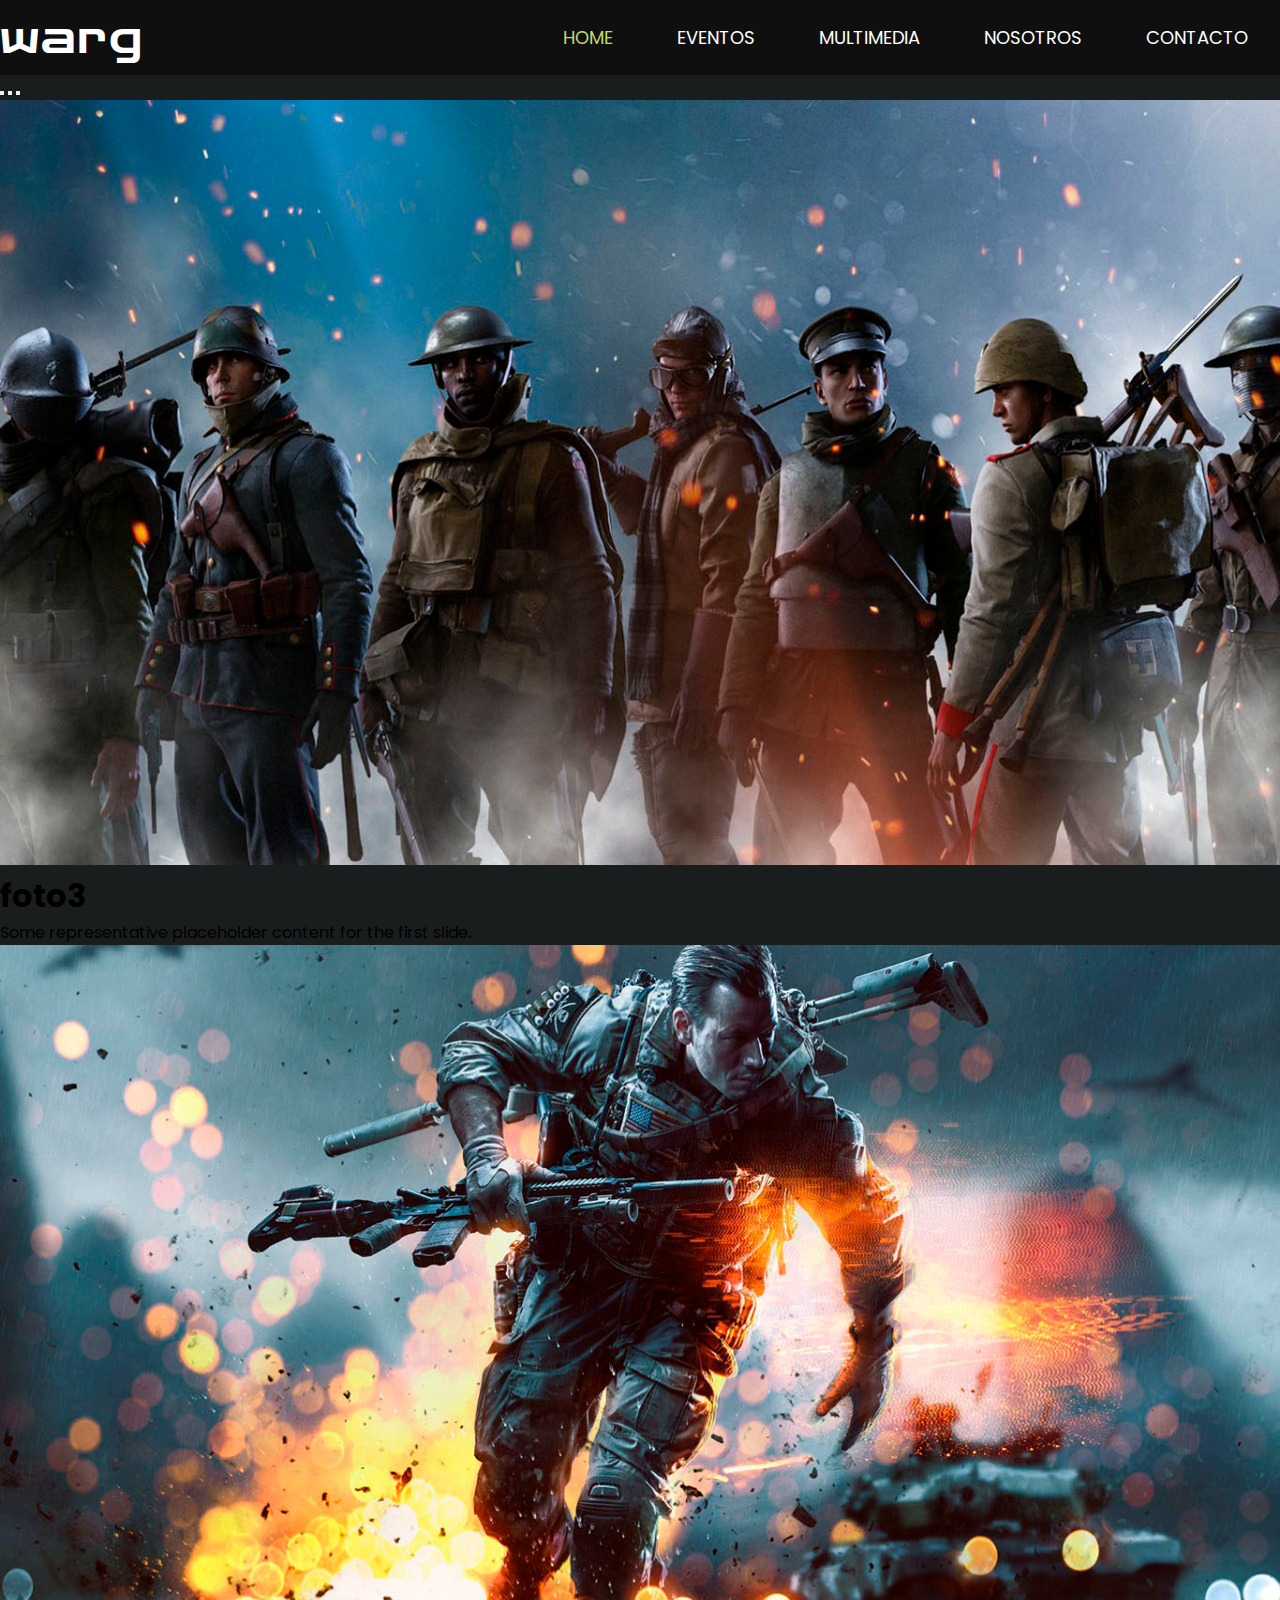
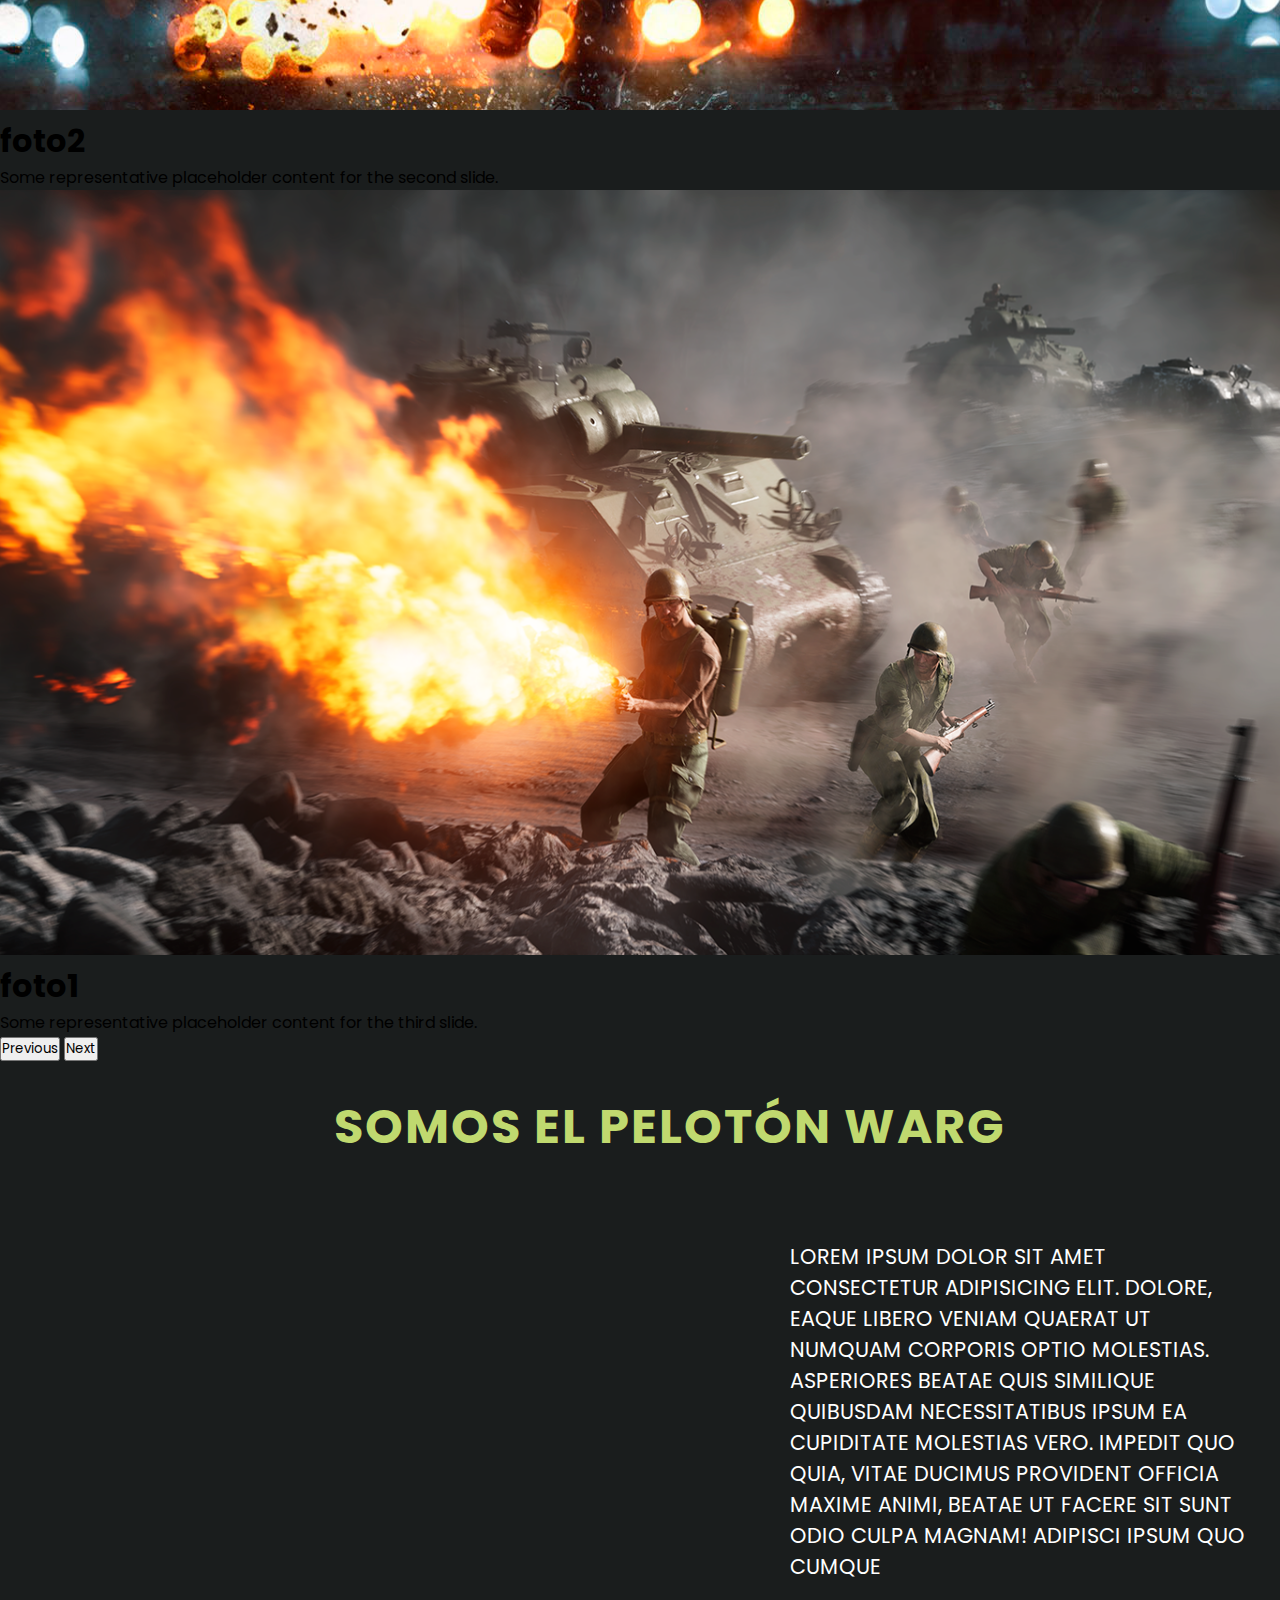
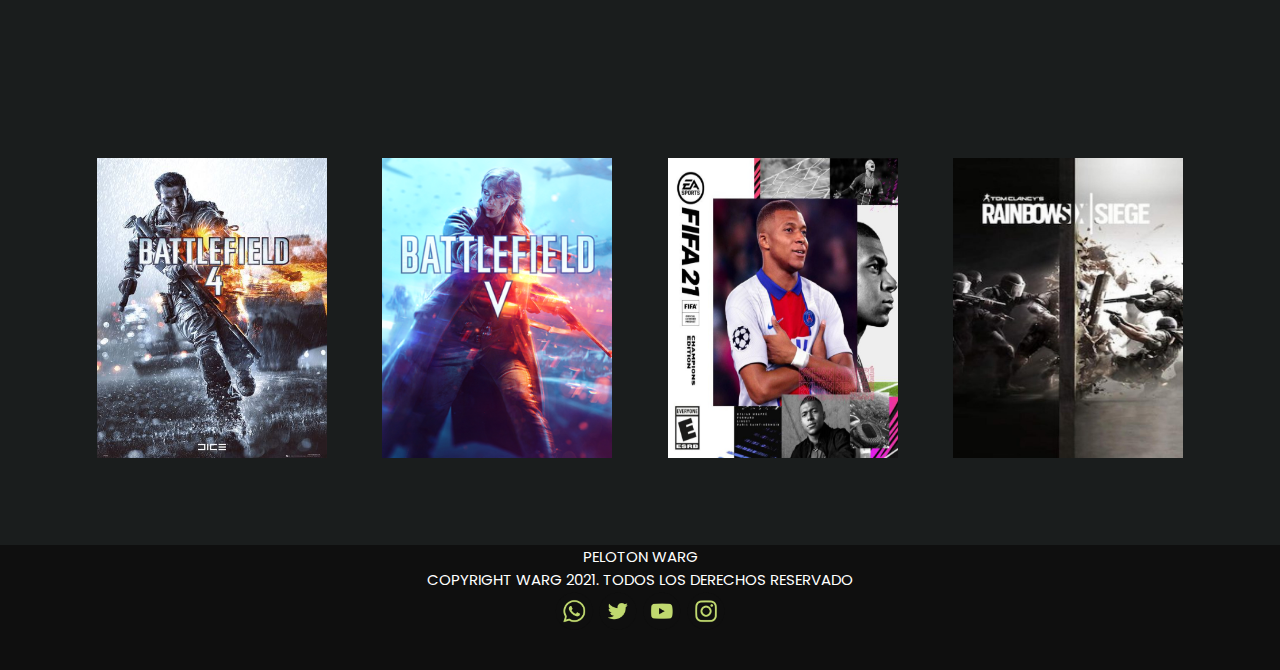
==== index.html @ b39731b8 "Menu hamburg" ====
<!DOCTYPE html>
<html lang="es">
  <head>
    <meta charset="UTF-8" />
    <meta http-equiv="X-UA-Compatible" content="IE=edge" />
    <meta name="viewport" content="width=device-width, initial-scale=1.0" />
    <meta
      name="keywords"
      content="warg, battlefield, esports, clan battlefield, clanes argentinos, battlefield argentina, xbox"
    />
    <meta
      name="description"
      content="Somos Warg, un grupo de amigos a los que les gusta compartir el tiempo jugando Battlefield y otros juegos"
    />
    <link rel="preconnect" href="https://fonts.googleapis.com" />
    <link rel="preconnect" href="https://fonts.gstatic.com" crossorigin />
    <link
      href="https://fonts.googleapis.com/css2?family=Poppins:ital,wght@0,200;0,400;1,400&display=swap"
      rel="stylesheet"
    />
    <link rel="preconnect" href="https://fonts.googleapis.com" />
    <link rel="preconnect" href="https://fonts.gstatic.com" crossorigin />
    <link
      href="https://fonts.googleapis.com/css2?family=Zen+Dots&display=swap"
      rel="stylesheet"
    />

    <link
      href="https://cdn.jsdelivr.net/npm/bootstrap@5.0.2/dist/css/bootstrap.min.css"
      rel="stylesheet"
      integrity="sha384-EVSTQN3/azprG1Anm3QDgpJLIm9Nao0Yz1ztcQTwFspd3yD65VohhpuuCOmLASjC"
      crossorigin="anonymous"
    />
    <link rel="stylesheet" href="styles/style.css" />
    <title>SOMOS WARG</title>
  </head>

  <body>
    <header>
      <nav class="navbar">
        <div class="brand-title"> warg</div>
        <a href="#navbar-links" class="toggle-button">
          <span class="bar"></span>
          <span class="bar"></span>
          <span class="bar"></span>

        </a>
        <div id="navbar-links">
          <ul>
            <li><a href="/" class="active">Home</a></li>
            <li><a href="eventos.html">Eventos</a></li>
            <li><a href="multimedia.html">Multimedia</a></li>
            <li><a href="nosotros.html">Nosotros</a></li>
            <li><a href="contacto.html">Contacto</a></li>
          </ul>
        </nav>
        </div>       
    </header>
    <section>
      <div
        id="carouselExampleCaptions"
        class="carousel slide"
        data-bs-ride="carousel"
      >
        <div class="carousel-indicators">
          <button
            type="button"
            data-bs-target="#carouselExampleCaptions"
            data-bs-slide-to="0"
            class="active"
            aria-current="true"
            aria-label="Slide 1"
          ></button>
          <button
            type="button"
            data-bs-target="#carouselExampleCaptions"
            data-bs-slide-to="1"
            aria-label="Slide 2"
          ></button>
          <button
            type="button"
            data-bs-target="#carouselExampleCaptions"
            data-bs-slide-to="2"
            aria-label="Slide 3"
          ></button>
        </div>
        <div class="carousel-inner">
          <div class="carousel-item active">
            <img
              src="/img/foto3.jpg"
              class="d-block w-100 fotocarousel"
              alt="foto3"
            />
            <div class="carousel-caption d-none d-md-block">
              <h1 class="fotosprueba">foto3</h1>
              <p>
                Some representative placeholder content for the first slide.
              </p>
            </div>
          </div>
          <div class="carousel-item">
            <img
              src="/img/foto2.jpg"
              class="d-block w-100 fotocarousel"
              alt="foto2"
            />
            <div class="carousel-caption d-none d-md-block">
              <h1 class="fotosprueba">foto2</h1>
              <p>
                Some representative placeholder content for the second slide.
              </p>
            </div>
          </div>
          <div class="carousel-item">
            <img
              src="/img/foto1.png"
              class="d-block w-100 fotocarousel"
              alt="foto1"
            />
            <div class="carousel-caption d-none d-md-block">
              <h1 class="fotosprueba">foto1</h1>
              <p>
                Some representative placeholder content for the third slide.
              </p>
            </div>
          </div>
        </div>
        <button
          class="carousel-control-prev"
          type="button"
          data-bs-target="#carouselExampleCaptions"
          data-bs-slide="prev"
        >
          <span class="carousel-control-prev-icon" aria-hidden="true"></span>
          <span class="visually-hidden">Previous</span>
        </button>
        <button
          class="carousel-control-next"
          type="button"
          data-bs-target="#carouselExampleCaptions"
          data-bs-slide="next"
        >
          <span class="carousel-control-next-icon" aria-hidden="true"></span>
          <span class="visually-hidden">Next</span>
        </button>
      </div>
    </section>
    <h1 class="somoswarg">somos el pelotón warg</h1>
    <section class="presentacion">
      <div>
        <iframe
          class="videopresentacion"
          width="560"
          height="315"
          src="https://www.youtube.com/embed/ASzOzrB-a9E"
          title="YouTube video player"
          frameborder="0"
          allow="accelerometer; autoplay; clipboard-write; encrypted-media; gyroscope; picture-in-picture"
          allowfullscreen
        ></iframe>
      </div>

      <div>
        <p class="textpresentacion">
          Lorem ipsum dolor sit amet consectetur adipisicing elit. Dolore, eaque
          libero veniam quaerat ut numquam corporis optio molestias. Asperiores
          beatae quis similique quibusdam necessitatibus ipsum ea cupiditate
          molestias vero. Impedit quo quia, vitae ducimus provident officia
          maxime animi, beatae ut facere sit sunt odio culpa magnam! Adipisci
          ipsum quo cumque
        </p>
      </div>
    </section>

    <div class="portadas">
      <img
        class="img-thumbnail"
        class="battlefield4"
        src="/img/battlefield4.jpg"
        alt="battlefield4"
      />
      <img
        class="img-thumbnail"
        class="battlefieldv"
        src="/img/battlefieldV.png"
        alt="battlefieldV"
      />
      <img
        class="img-thumbnail"
        class="fifa21"
        src="/img/fifa21.jpg"
        alt="fifa21"
      />
      <img
        class="img-thumbnail"
        class="rainbow6"
        src="img/rainbow6.jpg"
        alt="rainbow6"
      />
    </div>
    <footer class="footer">
      <div class="textfooter">
        <p>Peloton Warg</p>
        <p>Copyright Warg 2021. Todos los Derechos Reservado</p>
      </div>
      <div>
        <a class="redes" href="https://www.whatsapp.com/?lang=es">
          <img
            class="imgfooter"
            src="img/footer/redwhatsapp.png"
            alt="Whatsapp"
          />
        </a>

        <a class="redes" href="https://twitter.com/?lang=es">
          <img
            class="imgfooter"
            src="img/footer/redtwitter.png"
            alt="Twitter"
          />
        </a>
        <a class="redes" href="https://www.youtube.com/">
          <img
            class="imgfooter"
            src="img/footer/redyoutube.png"
            alt="youtube"
          />
        </a>
        <a class="redes" href="https://www.instagram.com/?hl=es">
          <img
            class="imgfooter"
            src="img/footer/redinstagram.png"
            alt="Instagram"
          />
        </a>
      </div>
    </footer>

    <script
      src="https://cdn.jsdelivr.net/npm/bootstrap@5.0.2/dist/js/bootstrap.bundle.min.js"
      integrity="sha384-MrcW6ZMFYlzcLA8Nl+NtUVF0sA7MsXsP1UyJoMp4YLEuNSfAP+JcXn/tWtIaxVXM"
      crossorigin="anonymous"
    ></script>
  </body>
</html>
---- styles/style.css ----
/*index - portadas */
.portadas {
  margin: 5%;
  display: -webkit-box;
  display: -ms-flexbox;
  display: flex;
  -webkit-box-pack: space-evenly;
      -ms-flex-pack: space-evenly;
          justify-content: space-evenly;
  -webkit-box-orient: horizontal;
  -webkit-box-direction: normal;
      -ms-flex-direction: row;
          flex-direction: row;
  border: none;
}

.img-thumbnail {
  width: 230px;
  height: 300px;
  margin: 2%;
  -webkit-transition: 0.5s;
  transition: 0.5s;
}

.img-thumbnail:hover {
  -webkit-transform: scale(1.3);
          transform: scale(1.3);
}

/*carousel*/
.carousel-inne {
  position: relative;
  width: 100%;
  overflow: hidden;
}

.fotocarousel {
  width: 100%;
  height: 85vh;
}

/*Presentacion index*/
.somoswarg {
  font-size: 3rem;
  text-align: center;
  margin: 30px;
  color: #c0d96f;
  margin-bottom: 10px;
  text-transform: uppercase;
  font-weight: bold;
  letter-spacing: 2px;
  height: 50px;
  width: 100%;
}

.presentacion {
  height: 500px;
  width: 100%;
  margin: 30px 30px 50px 50px;
  padding: 10px;
  display: -webkit-box;
  display: -ms-flexbox;
  display: flex;
  -webkit-box-sizing: border-box;
          box-sizing: border-box;
}

.videopresentacion {
  height: 80%;
  -webkit-box-orient: vertical;
  -webkit-box-direction: normal;
      -ms-flex-direction: column;
          flex-direction: column;
  -webkit-box-pack: space-evenly;
      -ms-flex-pack: space-evenly;
          justify-content: space-evenly;
  margin: 10px;
  width: 650px;
}

.textpresentacion {
  margin: 10px;
  padding: 50px;
  -webkit-box-orient: vertical;
  -webkit-box-direction: normal;
      -ms-flex-direction: column;
          flex-direction: column;
  -webkit-box-pack: space-evenly;
      -ms-flex-pack: space-evenly;
          justify-content: space-evenly;
  color: #fff;
  font-size: 1.3rem;
  text-transform: uppercase;
}

/*reset css - global*/
* {
  margin: 0px;
  padding: 0px;
  -webkit-box-sizing: border-box;
          box-sizing: border-box;
  font-family: "Poppins", sans-serif;
}

body {
  background-color: #1a1d1d;
}

main {
  margin-top: 75px;
}

/*header*/
.navbar {
  display: -webkit-box;
  display: -ms-flexbox;
  display: flex;
  position: relative;
  -webkit-box-pack: justify;
      -ms-flex-pack: justify;
          justify-content: space-between;
  -webkit-box-align: center;
      -ms-flex-align: center;
          align-items: center;
  background-color: #0f0f0f;
  color: #fff;
  font-family: "Poppins", sans-serif;
  line-height: 75px;
}

.brand-title {
  font-size: 45px;
  letter-spacing: 1.5px;
  font-family: "Zen Dots", sans-serif;
  line-height: 1.6;
  margin: 0px;
}

#navbar-links {
  height: 100%;
}

#navbar-links ul {
  display: -webkit-box;
  display: -ms-flexbox;
  display: flex;
  margin: 0;
  padding: 0;
}

#navbar-links li {
  list-style: none;
}

#navbar-links li a {
  text-transform: uppercase;
  font-size: 18px;
  display: block;
  text-decoration: none;
  color: #fff;
  padding: 0px 32px;
}

.toggle-button {
  position: absolute;
  top: 0.75rem;
  right: 1rem;
  display: none;
  -webkit-box-orient: vertical;
  -webkit-box-direction: normal;
      -ms-flex-direction: column;
          flex-direction: column;
  -webkit-box-pack: justify;
      -ms-flex-pack: justify;
          justify-content: space-between;
  width: 30px;
  height: 21px;
}

.toggle-button .bar {
  height: 3px;
  width: 100%;
  background-color: #c0d96f;
  border-radius: 10px;
}

#navbar-links:target {
  display: -webkit-box;
  display: -ms-flexbox;
  display: flex;
}

#navbar-links :hover {
  color: #c0d96f;
}

#navbar-links .active {
  color: #c0d96f;
}

@media (max-width: 750px) {
  .navbar {
    -webkit-box-orient: vertical;
    -webkit-box-direction: normal;
        -ms-flex-direction: column;
            flex-direction: column;
    -webkit-box-align: start;
        -ms-flex-align: start;
            align-items: flex-start;
  }
  .toggle-button {
    display: -webkit-box;
    display: -ms-flexbox;
    display: flex;
  }
  #navbar-links {
    display: none;
    width: 100%;
  }
  #navbar-links ul {
    width: 100%;
    -webkit-box-orient: vertical;
    -webkit-box-direction: normal;
        -ms-flex-direction: column;
            flex-direction: column;
  }
  #navbar-links ul li {
    text-align: center;
  }
  #navbar-links ul li a {
    padding: 0.5rem 1rem;
  }
}

/*404 error */
.msjerror {
  display: -webkit-box;
  display: -ms-flexbox;
  display: flex;
  -webkit-box-orient: vertical;
  -webkit-box-direction: normal;
      -ms-flex-direction: column;
          flex-direction: column;
  -webkit-box-align: center;
      -ms-flex-align: center;
          align-items: center;
  -webkit-box-pack: center;
      -ms-flex-pack: center;
          justify-content: center;
  width: 100%;
  height: calc(100vh - 100px);
}

.msjerror__contenedor {
  text-align: center;
  color: #fff;
}

.error404 {
  font-size: 60px;
  margin: 0px;
}

.text404 {
  font-size: 18px;
}

.error404 {
  -webkit-animation-duration: 2.5s;
          animation-duration: 2.5s;
  -webkit-animation-fill-mode: both;
          animation-fill-mode: both;
  -webkit-animation-iteration-count: infinite;
          animation-iteration-count: infinite;
}

@-webkit-keyframes bounce {
  0% {
    -webkit-transform: translateY(0);
            transform: translateY(0);
  }
  20% {
    -webkit-transform: translateY(0);
            transform: translateY(0);
  }
  50% {
    -webkit-transform: translateY(0);
            transform: translateY(0);
  }
  80% {
    -webkit-transform: translateY(0);
            transform: translateY(0);
  }
  100% {
    -webkit-transform: translateY(0);
            transform: translateY(0);
  }
  40% {
    -webkit-transform: translateY(-30px);
            transform: translateY(-30px);
  }
  60% {
    -webkit-transform: translateY(-15px);
            transform: translateY(-15px);
  }
}

@keyframes bounce {
  0% {
    -webkit-transform: translateY(0);
            transform: translateY(0);
  }
  20% {
    -webkit-transform: translateY(0);
            transform: translateY(0);
  }
  50% {
    -webkit-transform: translateY(0);
            transform: translateY(0);
  }
  80% {
    -webkit-transform: translateY(0);
            transform: translateY(0);
  }
  100% {
    -webkit-transform: translateY(0);
            transform: translateY(0);
  }
  40% {
    -webkit-transform: translateY(-30px);
            transform: translateY(-30px);
  }
  60% {
    -webkit-transform: translateY(-15px);
            transform: translateY(-15px);
  }
}

.error404 {
  -webkit-animation-name: bounce;
          animation-name: bounce;
}

.footer404 {
  display: -webkit-box;
  display: -ms-flexbox;
  display: flex;
  -webkit-box-align: center;
      -ms-flex-align: center;
          align-items: center;
  min-height: 100px;
  width: 100%;
}

.footer404 a {
  color: #c0d96f;
  font-size: 14px;
  padding-left: 30px;
  text-decoration: none;
}

.footer404 a:hover {
  text-decoration: none;
}

/*Nosotros Astronautas*/
.fotointegrante {
  margin: 50px;
}

.prueba {
  display: -webkit-box;
  display: -ms-flexbox;
  display: flex;
  width: auto;
  height: 85vh;
}

.textoprueba {
  color: rgba(255, 255, 255, 0.801);
  font-size: 1.5rem;
  padding: 80px;
  margin: 10px;
  font-family: "Poppins", sans-serif;
}

.imgprueba {
  padding: 60px;
  margin: 10px;
  width: 550px;
  height: 550px;
}

.img-circle {
  -webkit-box-sizing: border-box;
          box-sizing: border-box;
  width: 140px;
  height: 140px;
  border-radius: 50%;
  margin-bottom: 5px;
  margin-left: 16px;
}

.astronautas {
  display: -webkit-box;
  display: -ms-flexbox;
  display: flex;
  -ms-flex-wrap: wrap;
      flex-wrap: wrap;
  -webkit-box-orient: horizontal;
  -webkit-box-direction: normal;
      -ms-flex-direction: row;
          flex-direction: row;
  -ms-flex-pack: distribute;
      justify-content: space-around;
  padding: 25px;
  height: 100vh;
}

.texastronauta {
  text-align: center;
  text-decoration: none;
  color: rgba(255, 255, 255, 0.801);
  text-transform: uppercase;
  padding: 10px;
  margin: auto;
}

.buttonastronauta {
  padding-left: 5px;
  margin-left: 10px;
  -webkit-box-align: center;
      -ms-flex-align: center;
          align-items: center;
  margin: auto;
  color: #c0d96f;
}

.featurette-divider {
  color: #fff;
}

.nosotrostitulo {
  font-size: 1.7rem;
  text-align: center;
  margin-bottom: 20px;
  text-transform: uppercase;
}

/*Contacto*/
form {
  width: 450px;
  margin: auto;
  background: rgba(0, 0, 0, 0.4);
  padding: 10px 20px;
  -webkit-box-sizing: border-box;
          box-sizing: border-box;
  border-radius: 8px;
  -webkit-box-align: center;
      -ms-flex-align: center;
          align-items: center;
  -webkit-box-pack: center;
      -ms-flex-pack: center;
          justify-content: center;
}

.contacto {
  color: #fff;
  text-align: center;
  margin: 0;
  font-size: 30px;
  margin-bottom: 20px;
  text-transform: uppercase;
}

input,
textarea {
  width: 100%;
  margin-bottom: 20px;
  padding: 7px;
  -webkit-box-sizing: border-box;
          box-sizing: border-box;
  font-size: 17px;
  border: none;
}

textarea {
  min-height: 100px;
  max-height: 200px;
  max-width: 100%;
  min-width: 410px;
}

.botoncontacto {
  text-transform: uppercase;
  border: none;
  border-radius: 8px;
}

.botoncontacto:hover {
  cursor: pointer;
}

label {
  text-transform: uppercase;
  color: #fff;
  margin-bottom: 2px;
}

@media (max-width: 480) {
  form {
    width: 100%;
  }
}

/*Galeria - Multimedia*/
#galeria .col-lg-4 {
  margin: 0 !important;
  padding: 25px;
}

#galeria img {
  width: 100%;
  height: 250px;
  -webkit-transition: 0.5s;
  transition: 0.5s;
  border: solid;
  border-radius: 3px;
  border: 5px;
  border-color: #fff;
}

.textgaleria {
  color: #fff;
  text-transform: uppercase;
  padding-top: 20px;
  text-align: center;
}

#galeria img:hover {
  border: solid;
  border-radius: 3px;
  border: 5px;
  border-color: #fff;
  -webkit-transform: scale(1.4);
          transform: scale(1.4);
}

/*footer*/
footer {
  position: relative;
  background-color: #0f0f0f;
  bottom: 0;
  width: 100%;
  height: 125px;
  color: white;
  -webkit-box-align: center;
      -ms-flex-align: center;
          align-items: center;
  text-align: center;
  margin-top: 10px;
  padding-bottom: 0px;
  text-decoration: none;
}

.imgfooter {
  width: 40px;
  height: 40px;
  color: white;
  text-decoration: none;
}

.textfooter {
  margin-top: 15px;
  text-transform: uppercase;
  font-size: 15px;
}

.redes {
  text-decoration: none;
}
/*# sourceMappingURL=style.css.map */
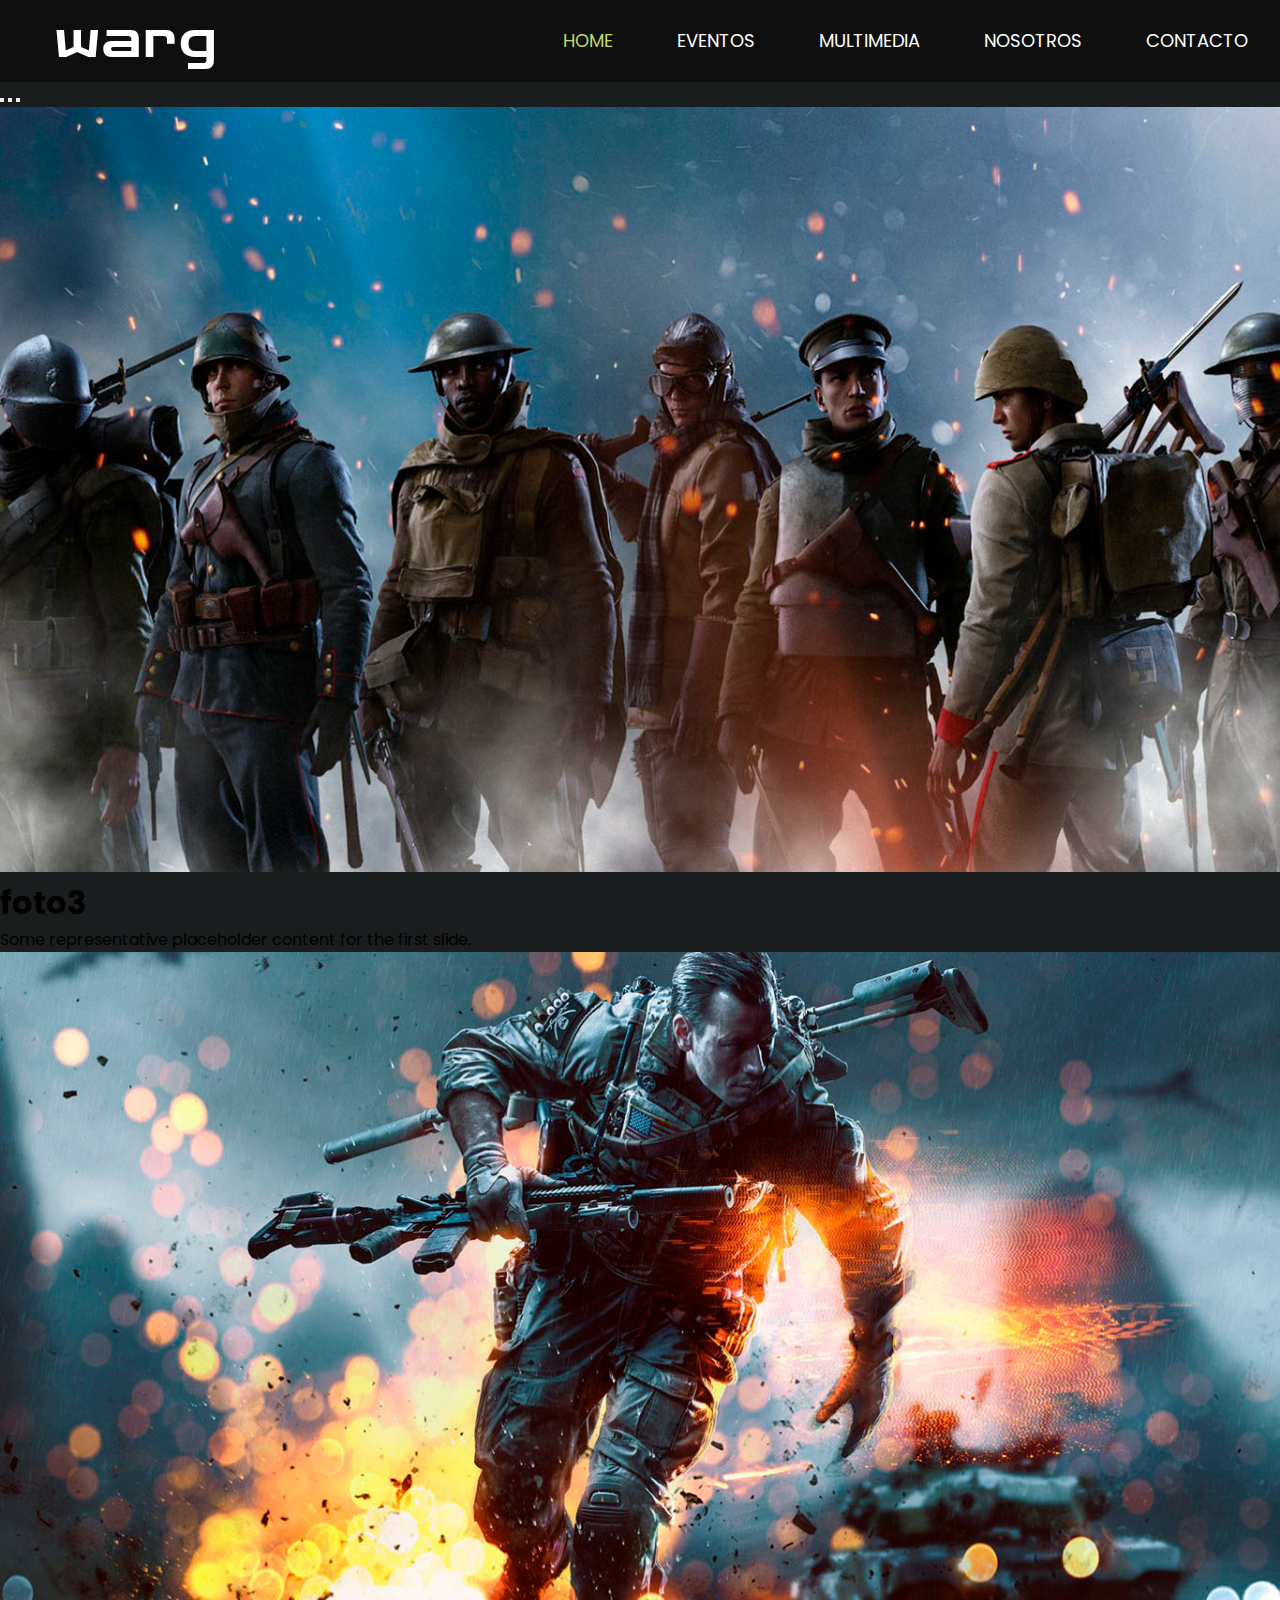
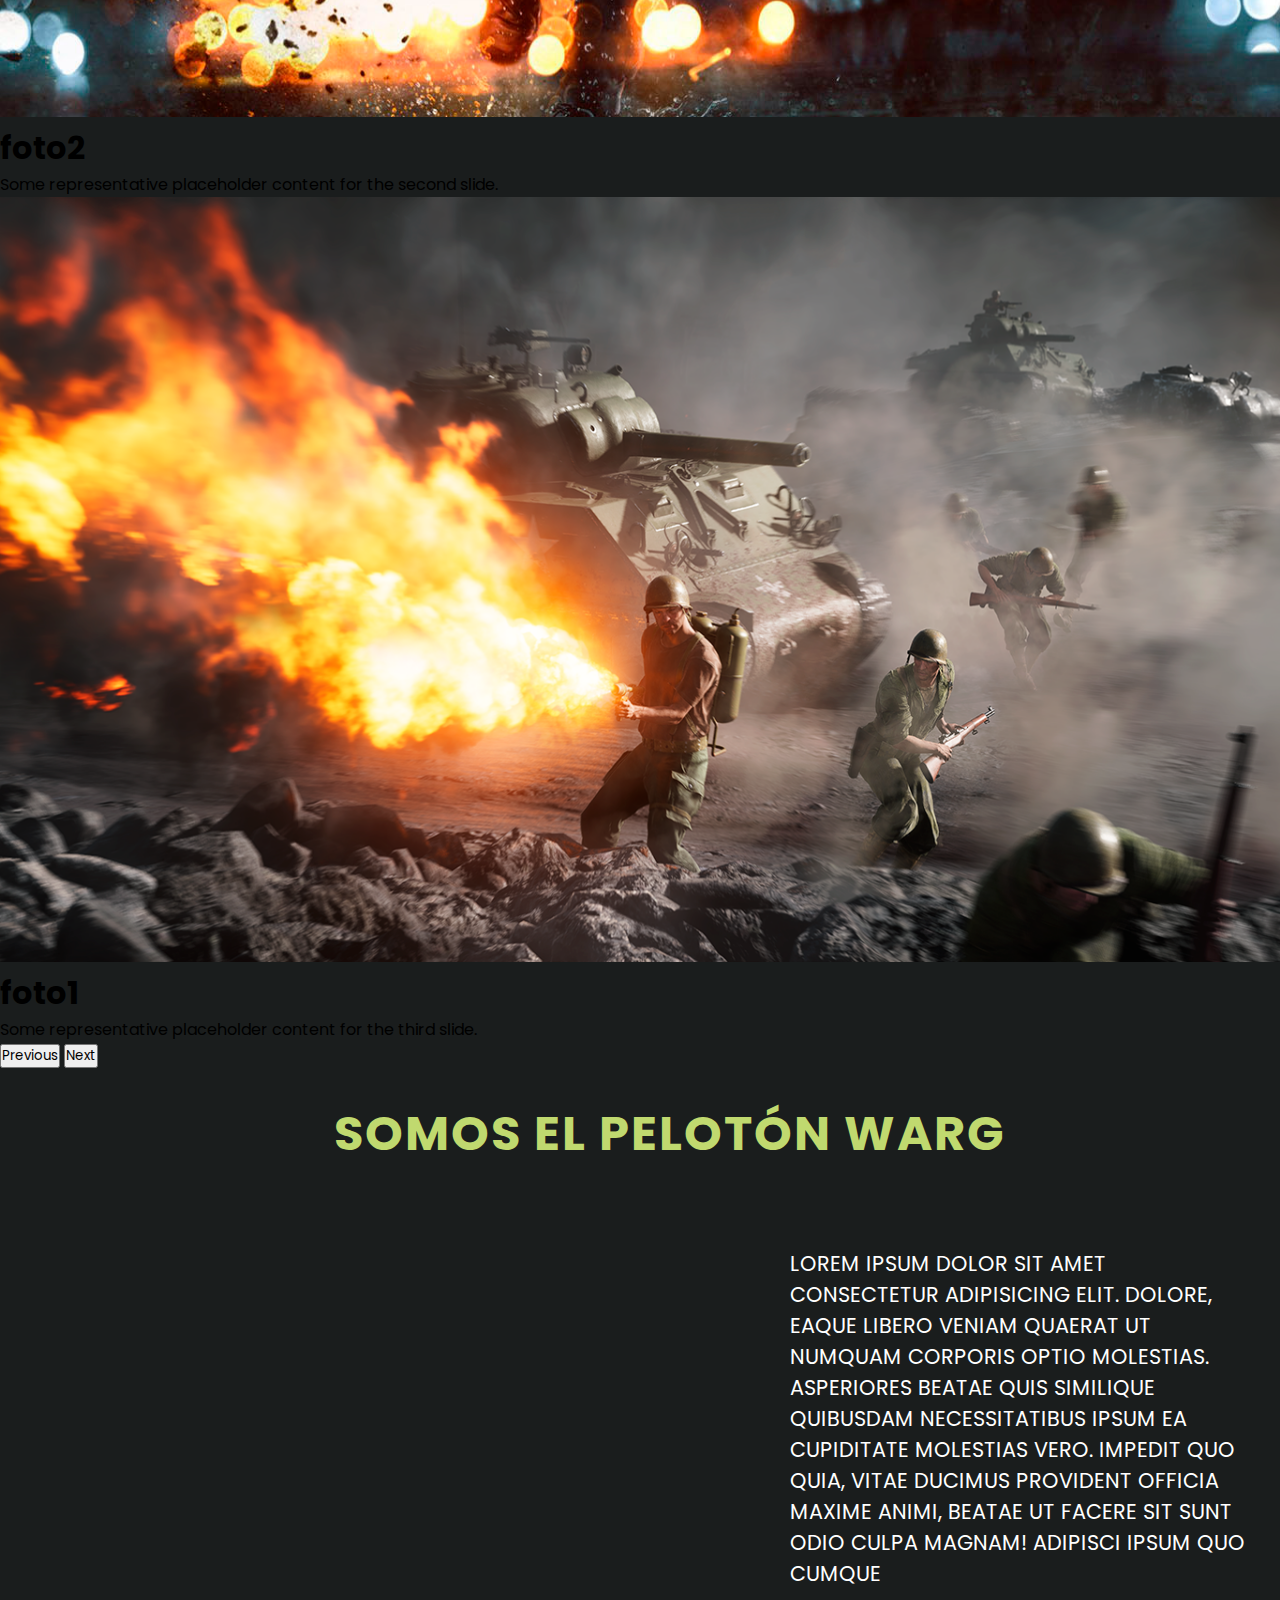
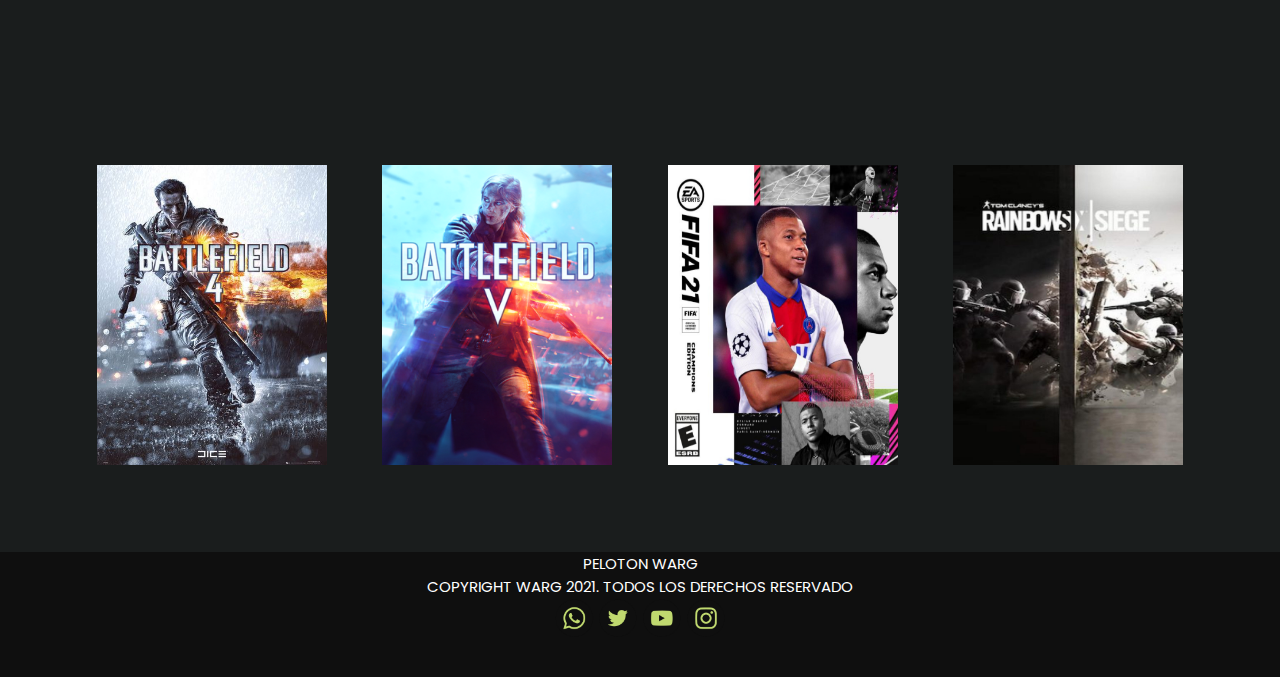
==== commit bedd88dd: "arreglando cositas del header por el cambio a menu hamburg" ====
--- a/index.html
+++ b/index.html
@@ -38,7 +38,7 @@
   <body>
     <header>
       <nav class="navbar">
-        <div class="brand-title"> warg</div>
+        <a href="/" class="brand-title" >warg</a>
         <a href="#navbar-links" class="toggle-button">
           <span class="bar"></span>
           <span class="bar"></span>
--- a/styles/style.css
+++ b/styles/style.css
@@ -129,11 +129,19 @@
 }
 
 .brand-title {
-  font-size: 45px;
-  letter-spacing: 1.5px;
+  font-size: 3.2rem;
+  letter-spacing: 1.6px;
   font-family: "Zen Dots", sans-serif;
   line-height: 1.6;
-  margin: 0px;
+  margin-left: 50px;
+  padding-left: 5px;
+  text-decoration: none;
+  list-style: none;
+  color: #fff;
+}
+
+.brand-title:hover {
+  color: #c0d96f;
 }
 
 #navbar-links {
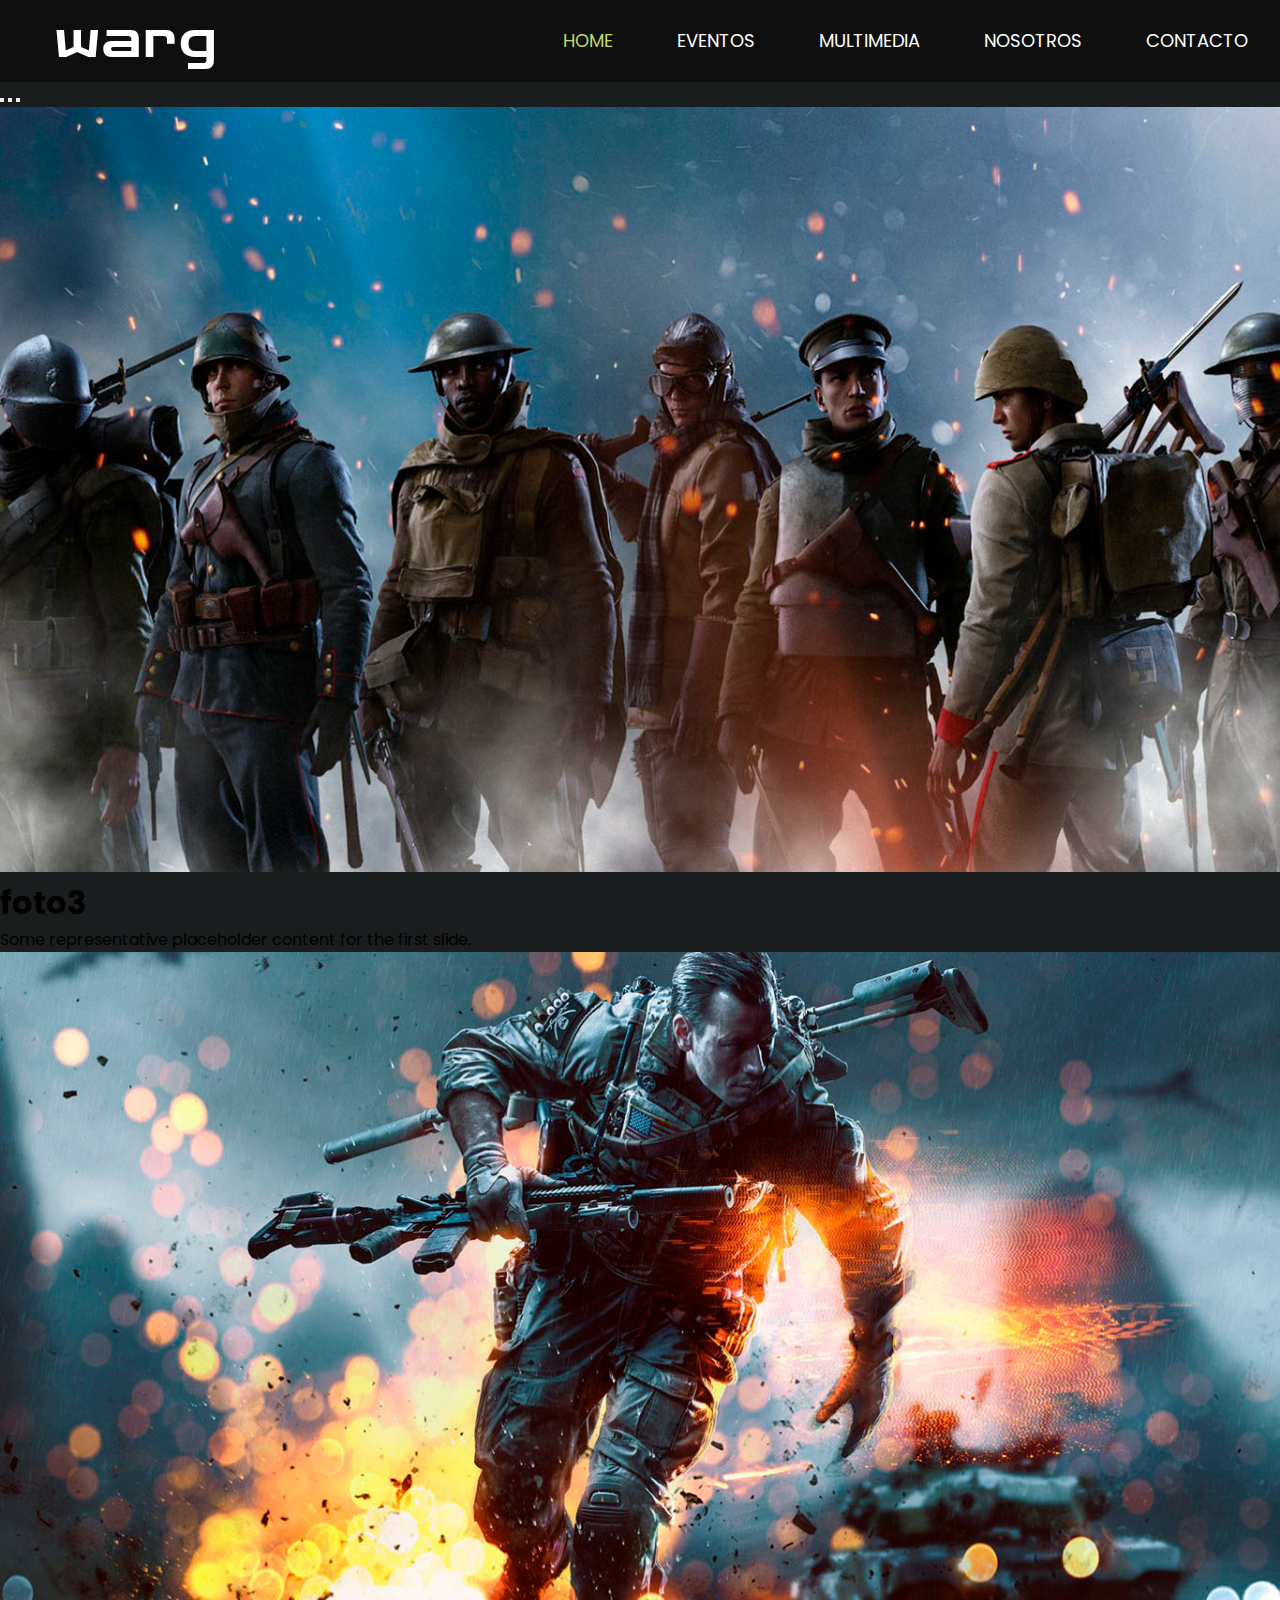
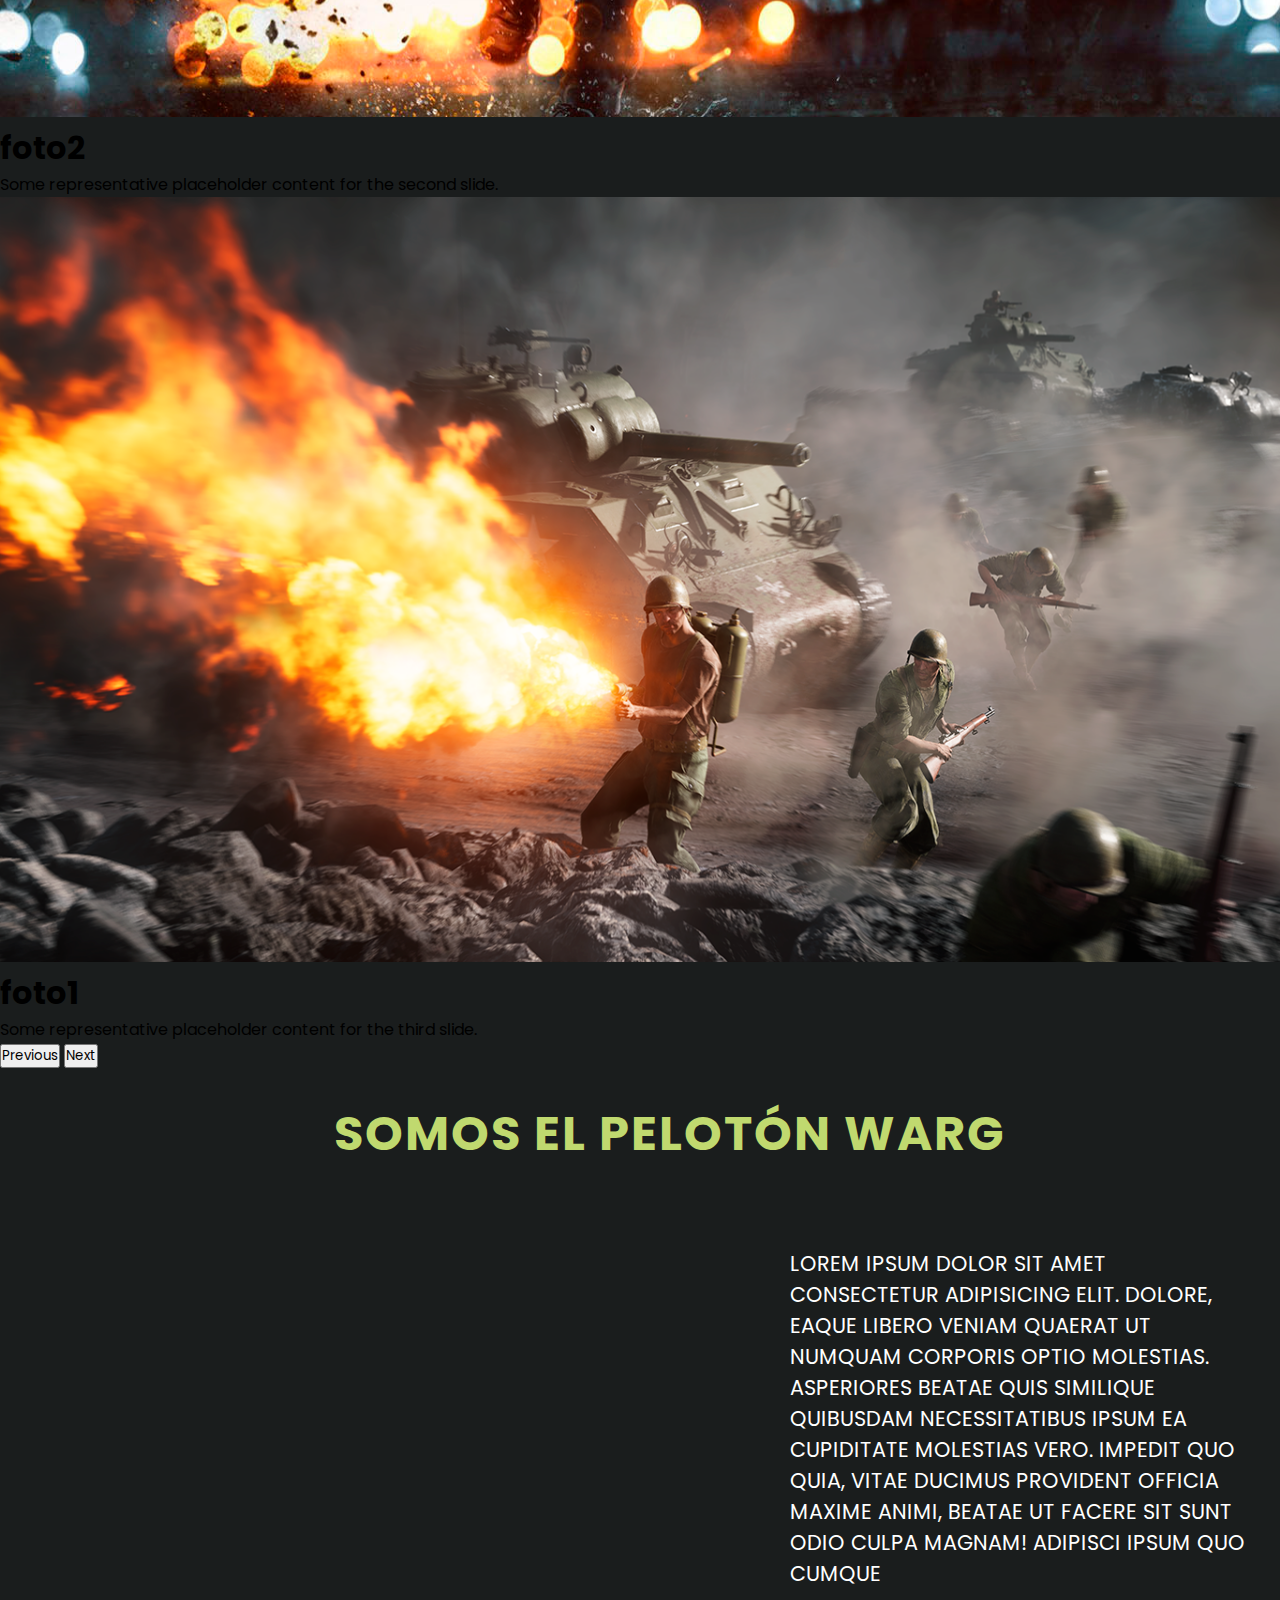
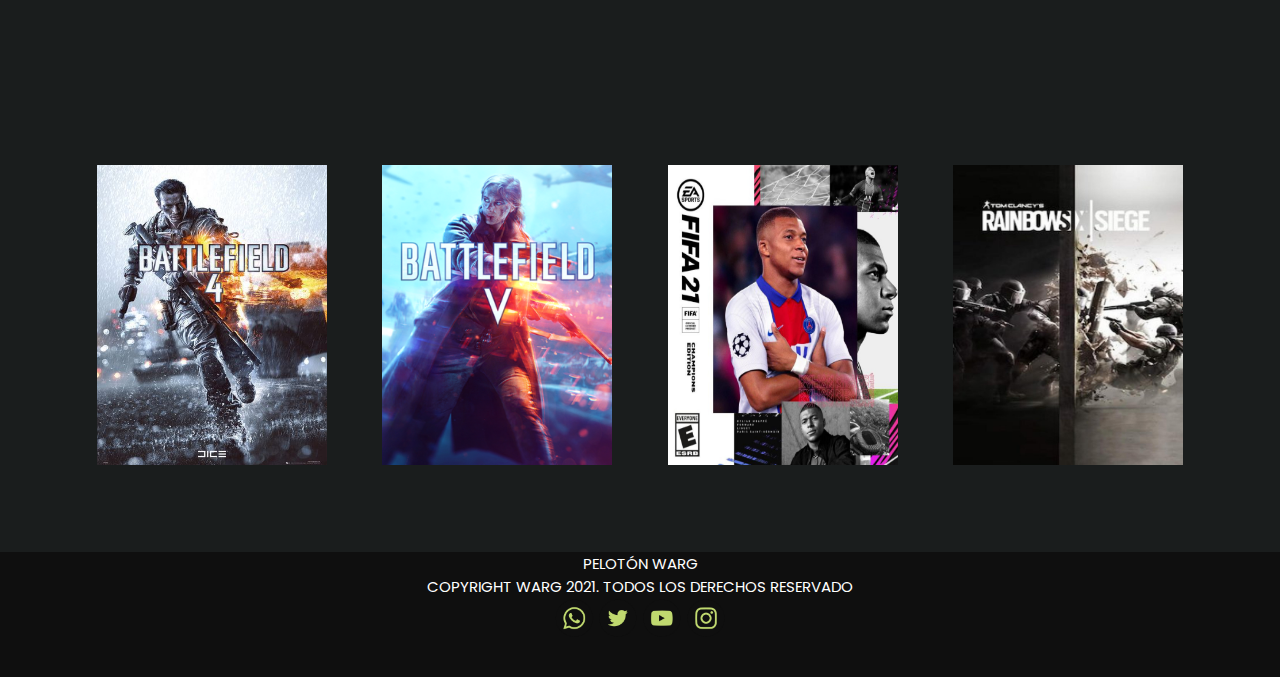
==== commit f4cad8f1: "acento en el footer" ====
--- a/index.html
+++ b/index.html
@@ -200,7 +200,7 @@
     </div>
     <footer class="footer">
       <div class="textfooter">
-        <p>Peloton Warg</p>
+        <p>Pelotón Warg</p>
         <p>Copyright Warg 2021. Todos los Derechos Reservado</p>
       </div>
       <div>
--- a/styles/style.css
+++ b/styles/style.css
@@ -189,7 +189,7 @@
   height: 3px;
   width: 100%;
   background-color: #c0d96f;
-  border-radius: 10px;
+  border-radius: 8px;
 }
 
 #navbar-links:target {
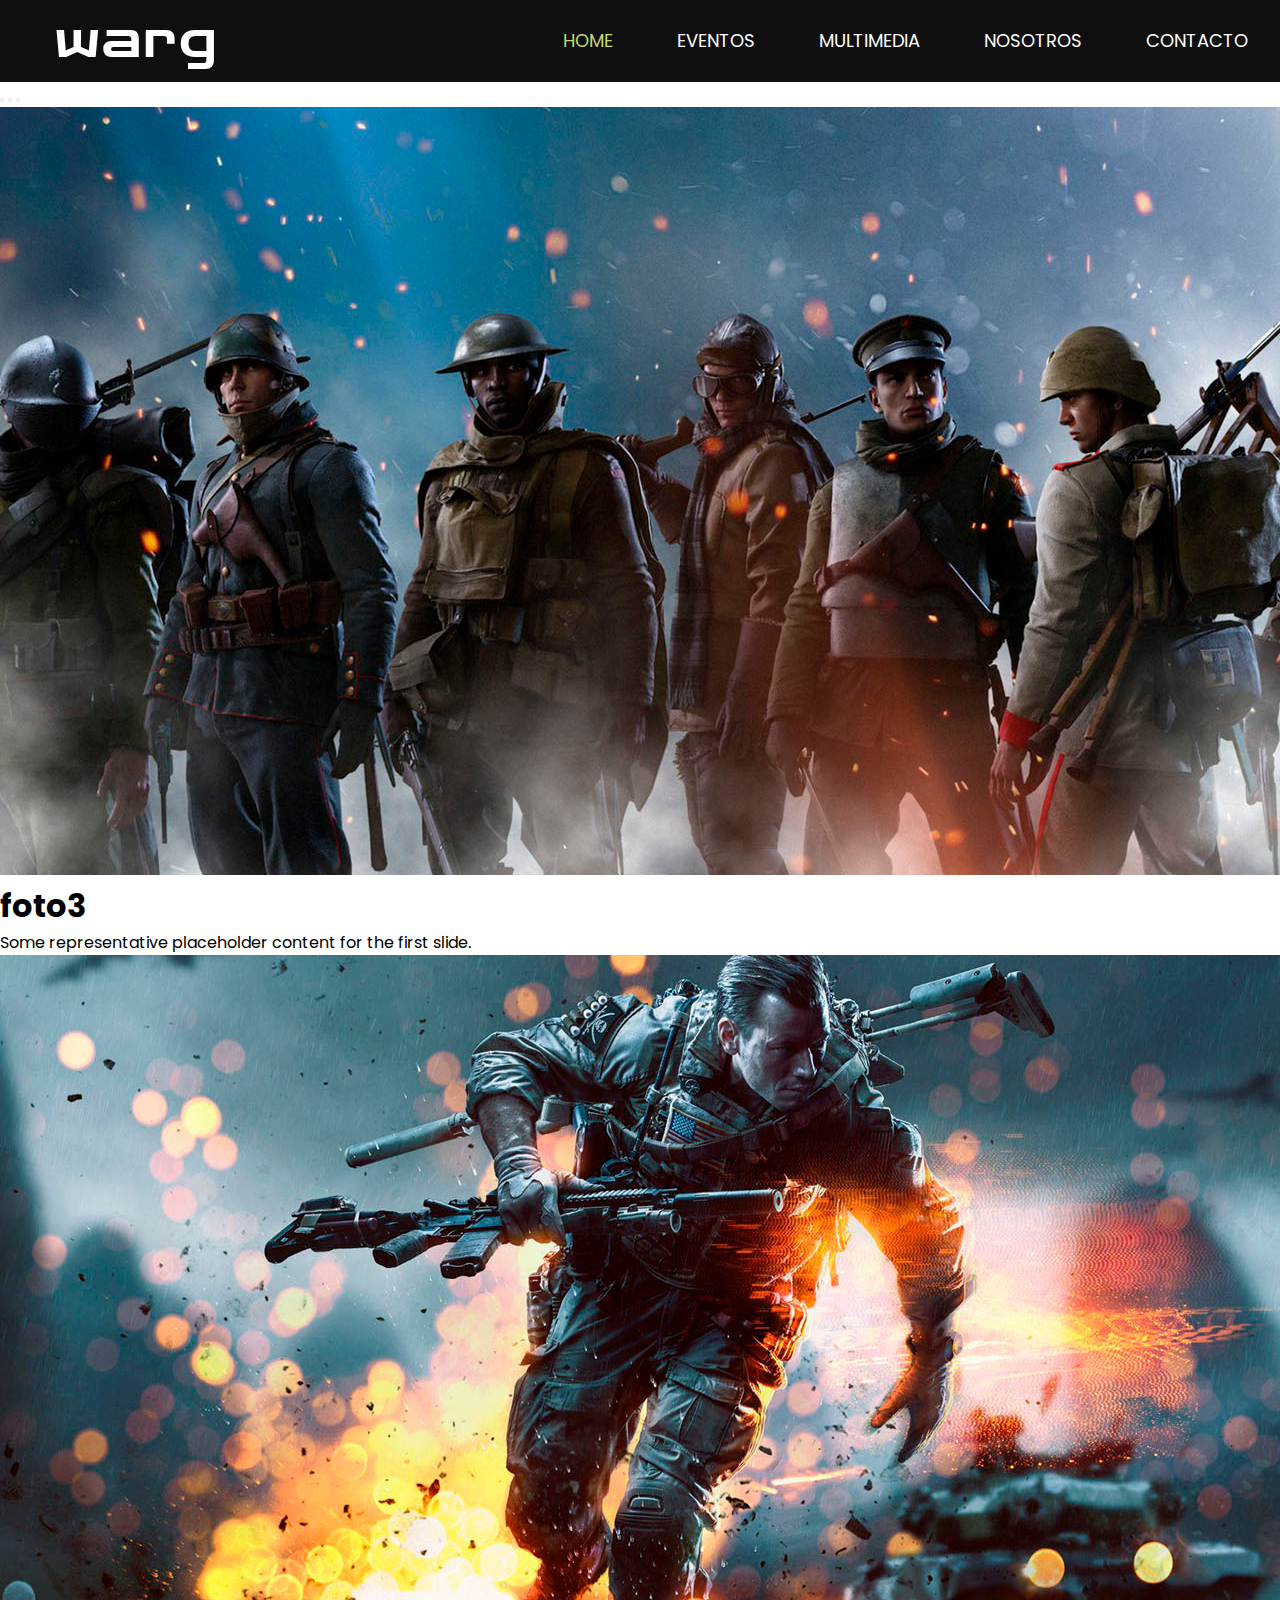
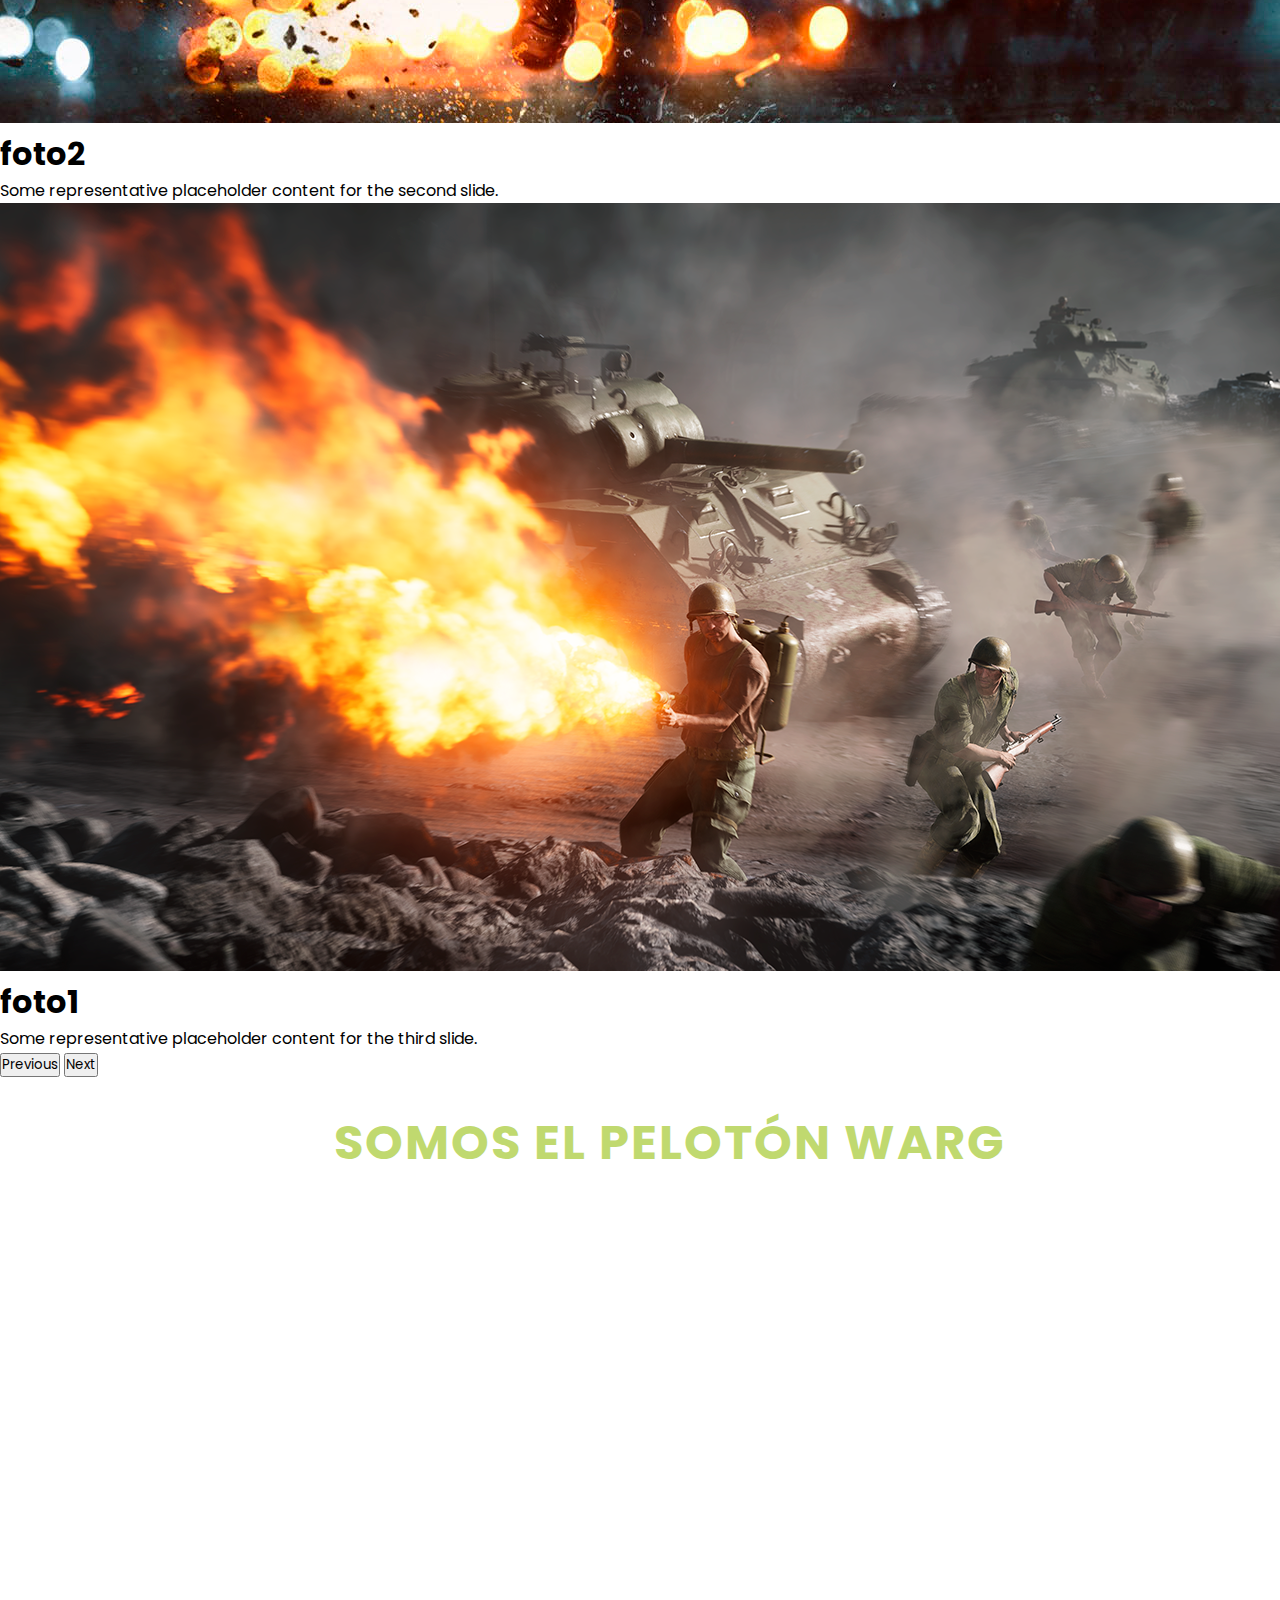
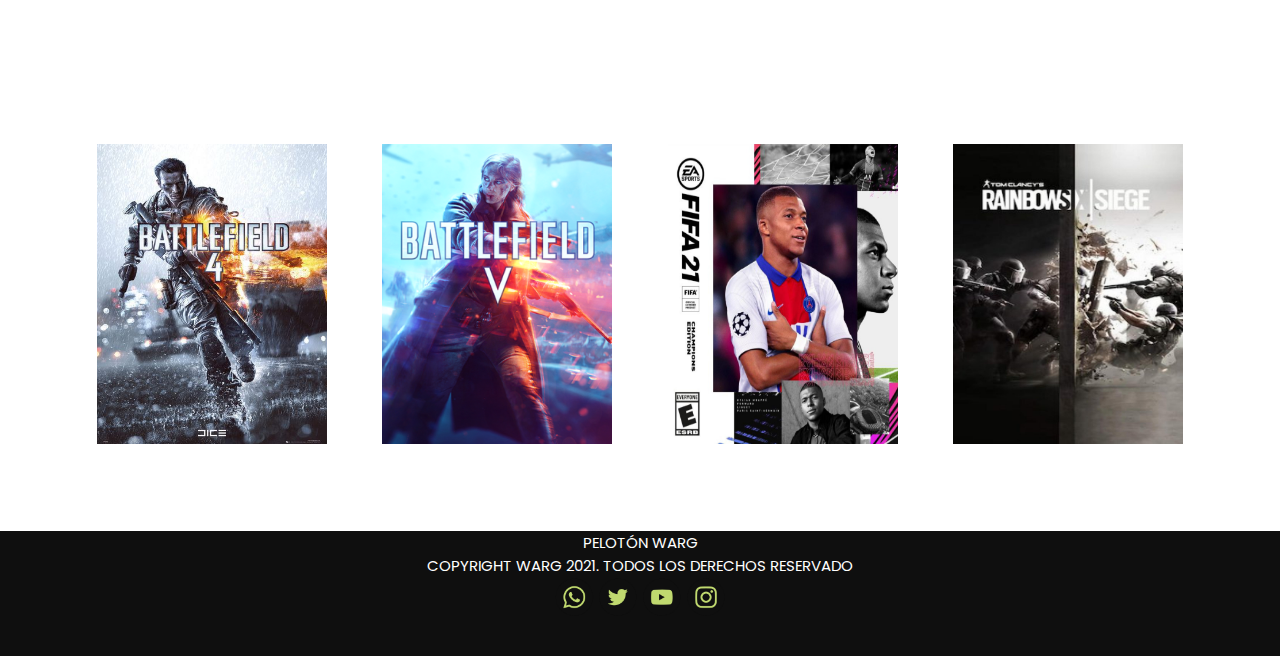
==== commit 81270f7a: "responsive index + astronautas" ====
--- a/index.html
+++ b/index.html
@@ -87,7 +87,7 @@
         <div class="carousel-inner">
           <div class="carousel-item active">
             <img
-              src="/img/foto3.jpg"
+              src="./img/foto3.jpg"
               class="d-block w-100 fotocarousel"
               alt="foto3"
             />
@@ -100,7 +100,7 @@
           </div>
           <div class="carousel-item">
             <img
-              src="/img/foto2.jpg"
+              src="./img/foto2.jpg"
               class="d-block w-100 fotocarousel"
               alt="foto2"
             />
@@ -113,7 +113,7 @@
           </div>
           <div class="carousel-item">
             <img
-              src="/img/foto1.png"
+              src="./img/foto1.png"
               class="d-block w-100 fotocarousel"
               alt="foto1"
             />
@@ -146,22 +146,18 @@
       </div>
     </section>
     <h1 class="somoswarg">somos el pelotón warg</h1>
-    <section class="presentacion">
-      <div>
+    <section >
+      <div class="inicio">
         <iframe
-          class="videopresentacion"
-          width="560"
-          height="315"
+          class="videoinicio"
           src="https://www.youtube.com/embed/ASzOzrB-a9E"
           title="YouTube video player"
           frameborder="0"
           allow="accelerometer; autoplay; clipboard-write; encrypted-media; gyroscope; picture-in-picture"
           allowfullscreen
         ></iframe>
-      </div>
-
-      <div>
-        <p class="textpresentacion">
+     
+        <p class="textinicio">
           Lorem ipsum dolor sit amet consectetur adipisicing elit. Dolore, eaque
           libero veniam quaerat ut numquam corporis optio molestias. Asperiores
           beatae quis similique quibusdam necessitatibus ipsum ea cupiditate
@@ -170,25 +166,26 @@
           ipsum quo cumque
         </p>
       </div>
+      
     </section>
 
     <div class="portadas">
       <img
         class="img-thumbnail"
         class="battlefield4"
-        src="/img/battlefield4.jpg"
+        src="./img/battlefield4.jpg"
         alt="battlefield4"
       />
       <img
         class="img-thumbnail"
         class="battlefieldv"
-        src="/img/battlefieldV.png"
+        src="./img/battlefieldV.png"
         alt="battlefieldV"
       />
       <img
         class="img-thumbnail"
         class="fifa21"
-        src="/img/fifa21.jpg"
+        src="./img/fifa21.jpg"
         alt="fifa21"
       />
       <img
--- a/styles/style.css
+++ b/styles/style.css
@@ -34,18 +34,13 @@
   overflow: hidden;
 }
 
-.fotocarousel {
-  width: 100%;
-  height: 85vh;
-}
-
 /*Presentacion index*/
 .somoswarg {
   font-size: 3rem;
   text-align: center;
   margin: 30px;
   color: #c0d96f;
-  margin-bottom: 10px;
+  margin-bottom: 50px;
   text-transform: uppercase;
   font-weight: bold;
   letter-spacing: 2px;
@@ -53,44 +48,78 @@
   width: 100%;
 }
 
-.presentacion {
-  height: 500px;
-  width: 100%;
-  margin: 30px 30px 50px 50px;
-  padding: 10px;
-  display: -webkit-box;
-  display: -ms-flexbox;
-  display: flex;
-  -webkit-box-sizing: border-box;
-          box-sizing: border-box;
-}
-
-.videopresentacion {
-  height: 80%;
-  -webkit-box-orient: vertical;
-  -webkit-box-direction: normal;
-      -ms-flex-direction: column;
-          flex-direction: column;
-  -webkit-box-pack: space-evenly;
-      -ms-flex-pack: space-evenly;
-          justify-content: space-evenly;
-  margin: 10px;
-  width: 650px;
-}
-
-.textpresentacion {
-  margin: 10px;
-  padding: 50px;
-  -webkit-box-orient: vertical;
-  -webkit-box-direction: normal;
-      -ms-flex-direction: column;
-          flex-direction: column;
-  -webkit-box-pack: space-evenly;
-      -ms-flex-pack: space-evenly;
-          justify-content: space-evenly;
-  color: #fff;
-  font-size: 1.3rem;
-  text-transform: uppercase;
+.inicio {
+  display: -webkit-box;
+  display: -ms-flexbox;
+  display: flex;
+  -ms-flex-pack: distribute;
+      justify-content: space-around;
+}
+
+.textinicio {
+  width: 550px;
+  height: 450px;
+  color: #fff;
+  text-align: justify;
+  margin: auto;
+  padding-top: 50px;
+  font-size: 1.5rem;
+}
+
+.videoinicio {
+  width: 550px;
+  height: 450px;
+  margin-left: 50px;
+}
+
+/*responsive index*/
+@media (min-height: 1350px) {
+  .fotocarousel {
+    height: 85%vh;
+  }
+}
+
+@media (max-width: 1200px) {
+  .inicio {
+    -webkit-box-orient: vertical;
+    -webkit-box-direction: normal;
+        -ms-flex-direction: column;
+            flex-direction: column;
+  }
+  .videoinicio {
+    margin: auto;
+  }
+  .textinicio {
+    font-size: 1.3rem;
+  }
+}
+
+@media (max-width: 750px) {
+  .videoinicio {
+    width: 450px;
+    height: 350px;
+  }
+  .textinicio {
+    font-size: 1.2rem;
+    width: 450px;
+    height: 350px;
+  }
+  .somoswarg {
+    letter-spacing: 1.4px;
+    font-size: 2rem;
+    margin: auto;
+    margin-top: 50px;
+    margin-bottom: 50px;
+  }
+}
+
+@media (max-width: 750px) {
+  .textinicio {
+    font-size: 1rem;
+    -webkit-box-align: center;
+        -ms-flex-align: center;
+            align-items: center;
+  }
 }
 
 /*reset css - global*/
@@ -103,7 +132,10 @@
 }
 
 body {
-  background-color: #1a1d1d;
+  /*background-color: rgb(26, 29, 29);*/
+  background: url(/img/estrellas.jpg);
+  background-size: 100vh;
+  background-attachment: fixed;
 }
 
 main {
@@ -216,10 +248,14 @@
         -ms-flex-align: start;
             align-items: flex-start;
   }
+  .brand-title {
+    margin: auto;
+  }
   .toggle-button {
     display: -webkit-box;
     display: -ms-flexbox;
     display: flex;
+    margin: auto;
   }
   #navbar-links {
     display: none;
@@ -237,6 +273,21 @@
   }
   #navbar-links ul li a {
     padding: 0.5rem 1rem;
+  }
+}
+
+@media (max-width: 970px) and (min-width: 750px) {
+  .brand-title {
+    margin: auto;
+  }
+  .navbar {
+    -webkit-box-orient: vertical;
+    -webkit-box-direction: normal;
+        -ms-flex-direction: column;
+            flex-direction: column;
+    -webkit-box-align: center;
+        -ms-flex-align: center;
+            align-items: center;
   }
 }
 
@@ -372,38 +423,11 @@
 }
 
 /*Nosotros Astronautas*/
-.fotointegrante {
-  margin: 50px;
-}
-
-.prueba {
-  display: -webkit-box;
-  display: -ms-flexbox;
-  display: flex;
-  width: auto;
-  height: 85vh;
-}
-
-.textoprueba {
-  color: rgba(255, 255, 255, 0.801);
-  font-size: 1.5rem;
-  padding: 80px;
-  margin: 10px;
-  font-family: "Poppins", sans-serif;
-}
-
-.imgprueba {
-  padding: 60px;
-  margin: 10px;
-  width: 550px;
-  height: 550px;
-}
-
 .img-circle {
   -webkit-box-sizing: border-box;
           box-sizing: border-box;
-  width: 140px;
-  height: 140px;
+  width: 220px;
+  height: 220px;
   border-radius: 50%;
   margin-bottom: 5px;
   margin-left: 16px;
@@ -421,27 +445,25 @@
           flex-direction: row;
   -ms-flex-pack: distribute;
       justify-content: space-around;
-  padding: 25px;
-  height: 100vh;
+  padding: 0 25px 0 25px;
+  height: 80vh;
 }
 
 .texastronauta {
   text-align: center;
+  -webkit-box-pack: center;
+      -ms-flex-pack: center;
+          justify-content: center;
   text-decoration: none;
-  color: rgba(255, 255, 255, 0.801);
-  text-transform: uppercase;
-  padding: 10px;
+  color: #fff;
+  padding: auto;
   margin: auto;
-}
-
-.buttonastronauta {
-  padding-left: 5px;
-  margin-left: 10px;
-  -webkit-box-align: center;
-      -ms-flex-align: center;
-          align-items: center;
-  margin: auto;
-  color: #c0d96f;
+  letter-spacing: 1.5px;
+  font-family: "Zen Dots", sans-serif;
+}
+
+.nombres {
+  font-family: "Zen Dots", sans-serif;
 }
 
 .featurette-divider {
@@ -455,10 +477,197 @@
   text-transform: uppercase;
 }
 
+.btn {
+  position: relative;
+  display: inline-block;
+  padding: 5px 15px;
+  color: #fff;
+  letter-spacing: 2px;
+  margin: auto;
+  text-decoration: none;
+  overflow: hidden;
+  -webkit-transition: 0.2s;
+  transition: 0.2s;
+}
+
+.btn:hover {
+  background: #c0d96f;
+  -webkit-box-shadow: 0 0 10px #c0d96f, 0 0 40px #c0d96f, 0 0 80px #c0d96f;
+          box-shadow: 0 0 10px #c0d96f, 0 0 40px #c0d96f, 0 0 80px #c0d96f;
+  -webkit-transition-delay: 1s;
+          transition-delay: 1s;
+}
+
+.btn span {
+  position: absolute;
+  display: block;
+}
+
+#span1 {
+  top: 0;
+  left: -100%;
+  width: 100%;
+  height: 2px;
+  background: -webkit-gradient(linear, left top, right top, from(transparent), to(#c0d96f));
+  background: linear-gradient(90deg, transparent, #c0d96f);
+}
+
+.btn:hover #span1 {
+  left: 100%;
+  -webkit-transition: 1s;
+  transition: 1s;
+}
+
+#span3 {
+  bottom: 0;
+  right: -100%;
+  width: 100%;
+  height: 2px;
+  background: -webkit-gradient(linear, right top, left top, from(transparent), to(#c0d96f));
+  background: linear-gradient(270deg, transparent, #c0d96f);
+}
+
+.btn:hover #span3 {
+  right: 100%;
+  -webkit-transition: 1s;
+  transition: 1s;
+  -webkit-transition-delay: 0.5s;
+          transition-delay: 0.5s;
+}
+
+#span2 {
+  top: -100%;
+  right: 0;
+  width: 2px;
+  height: 100%;
+  background: -webkit-gradient(linear, left top, left bottom, from(transparent), to(#c0d96f));
+  background: linear-gradient(180deg, transparent, #c0d96f);
+}
+
+.btn:hover #span2 {
+  top: 100%;
+  -webkit-transition: 1s;
+  transition: 1s;
+  -webkit-transition-delay: 0.25s;
+          transition-delay: 0.25s;
+}
+
+#span4 {
+  bottom: -100%;
+  left: 0;
+  width: 2px;
+  height: 100%;
+  background: -webkit-gradient(linear, left bottom, left top, from(transparent), to(#c0d96f));
+  background: linear-gradient(360deg, transparent, #c0d96f);
+}
+
+.btn:hover #span4 {
+  bottom: 100%;
+  -webkit-transition: 1s;
+  transition: 1s;
+  -webkit-transition-delay: 0.75s;
+          transition-delay: 0.75s;
+}
+
+/*Presentaciones*/
+.nosotros {
+  display: -webkit-box;
+  display: -ms-flexbox;
+  display: flex;
+}
+
+.presentaciones {
+  display: -webkit-box;
+  display: -ms-flexbox;
+  display: flex;
+  -webkit-box-orient: vertical;
+  -webkit-box-direction: normal;
+      -ms-flex-direction: column;
+          flex-direction: column;
+  margin: 70px;
+  -webkit-box-align: center;
+      -ms-flex-align: center;
+          align-items: center;
+}
+
+.titlepresentaciones {
+  font-size: 3rem;
+  color: #fff;
+  letter-spacing: 1.5px;
+}
+
+.textpresentaciones {
+  color: #fff;
+  font-size: 1.7rem;
+  margin: auto;
+  text-align: justify;
+}
+
+.imgprueba {
+  padding: 60px;
+  margin: 10px;
+  width: 550px;
+  height: 550px;
+}
+
+/*responsive nosotros*/
+@media (max-width: 1100px) {
+  .nosotros {
+    display: -webkit-box;
+    display: -ms-flexbox;
+    display: flex;
+    -webkit-box-orient: vertical;
+    -webkit-box-direction: normal;
+        -ms-flex-direction: column;
+            flex-direction: column;
+    -webkit-box-align: center;
+        -ms-flex-align: center;
+            align-items: center;
+  }
+}
+
+@media (max-width: 770px) {
+  .textpresentaciones {
+    font-size: 1.5rem;
+  }
+  .titlepresentaciones {
+    font-size: 2.3rem;
+    letter-spacing: 1.3px;
+    text-align: center;
+  }
+}
+
+@media (max-width: 1000px) {
+  .astronautas {
+    -webkit-box-orient: vertical;
+    -webkit-box-direction: normal;
+        -ms-flex-direction: column;
+            flex-direction: column;
+    height: 40vh;
+    -webkit-box-align: center;
+        -ms-flex-align: center;
+            align-items: center;
+  }
+}
+
+@media (max-width: 650px) {
+  .astronautas {
+    -webkit-box-orient: vertical;
+    -webkit-box-direction: normal;
+        -ms-flex-direction: column;
+            flex-direction: column;
+    height: 100vh;
+    -webkit-box-align: center;
+        -ms-flex-align: center;
+            align-items: center;
+  }
+}
+
 /*Contacto*/
 form {
   width: 450px;
   margin: auto;
+  margin-bottom: 50px;
   background: rgba(0, 0, 0, 0.4);
   padding: 10px 20px;
   -webkit-box-sizing: border-box;
@@ -507,6 +716,9 @@
 
 .botoncontacto:hover {
   cursor: pointer;
+  background: #c0d96f;
+  -webkit-box-shadow: 0 0 10px #c0d96f, 0 0 40px #c0d96f, 0 0 80px #c0d96f;
+          box-shadow: 0 0 10px #c0d96f, 0 0 40px #c0d96f, 0 0 80px #c0d96f;
 }
 
 label {
@@ -578,6 +790,13 @@
   text-decoration: none;
 }
 
+.imgfooter:hover {
+  background: #c0d96f;
+  -webkit-box-shadow: 0 0 10px #c0d96f, 0 0 40px #c0d96f, 0 0 80px #c0d96f;
+          box-shadow: 0 0 10px #c0d96f, 0 0 40px #c0d96f, 0 0 80px #c0d96f;
+  border-radius: 25px;
+}
+
 .textfooter {
   margin-top: 15px;
   text-transform: uppercase;
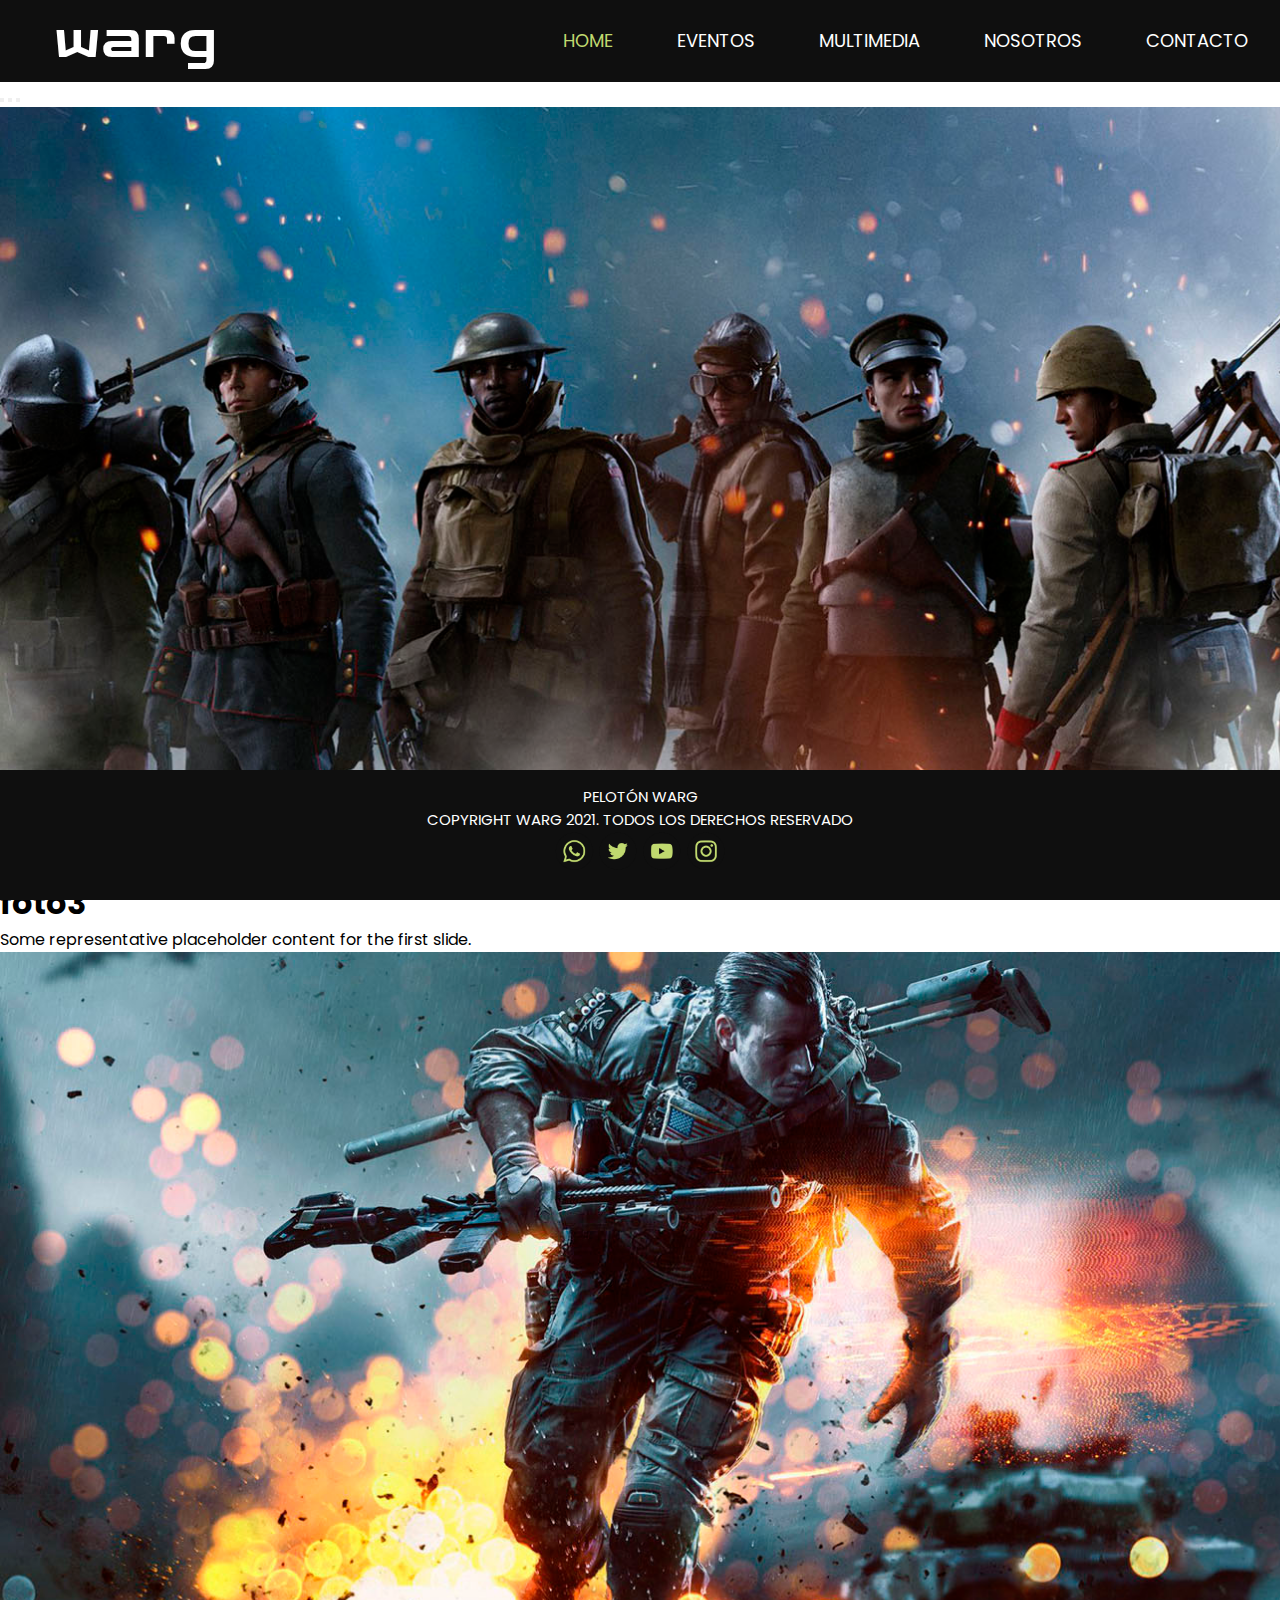
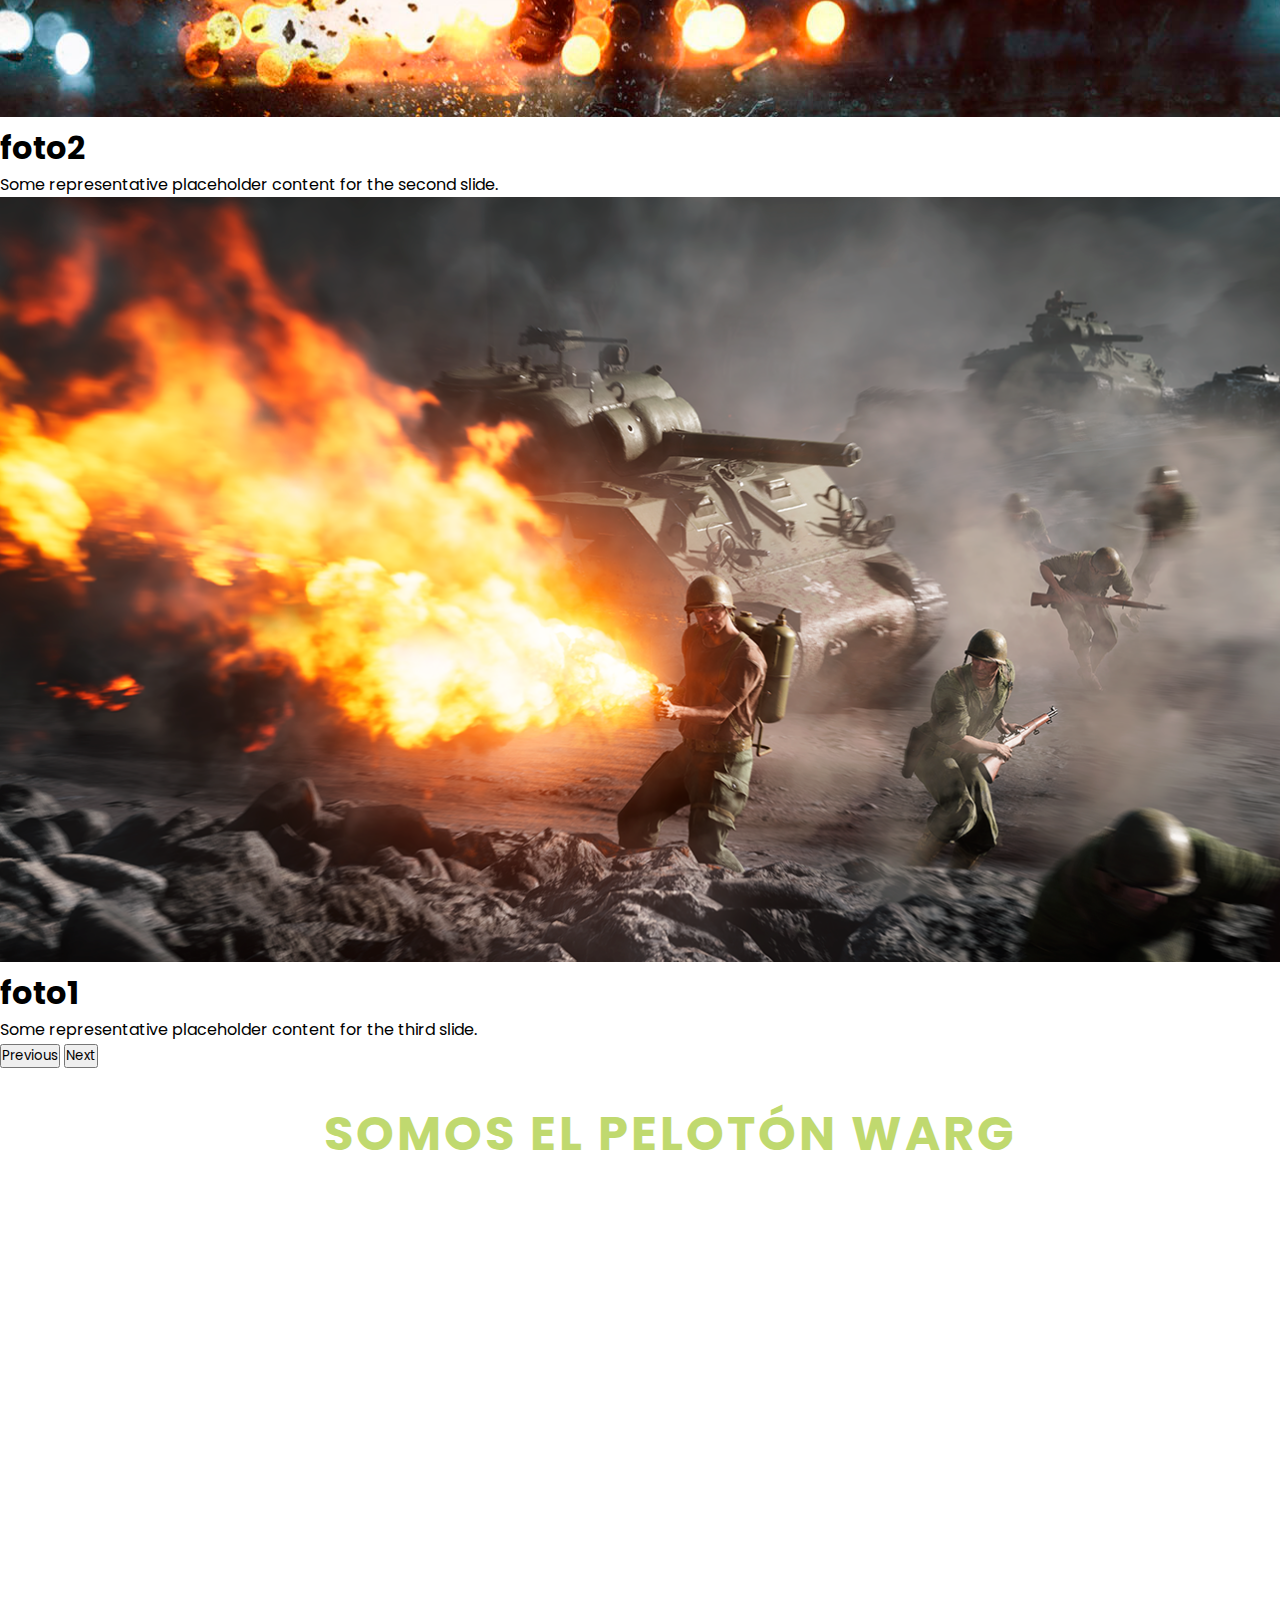
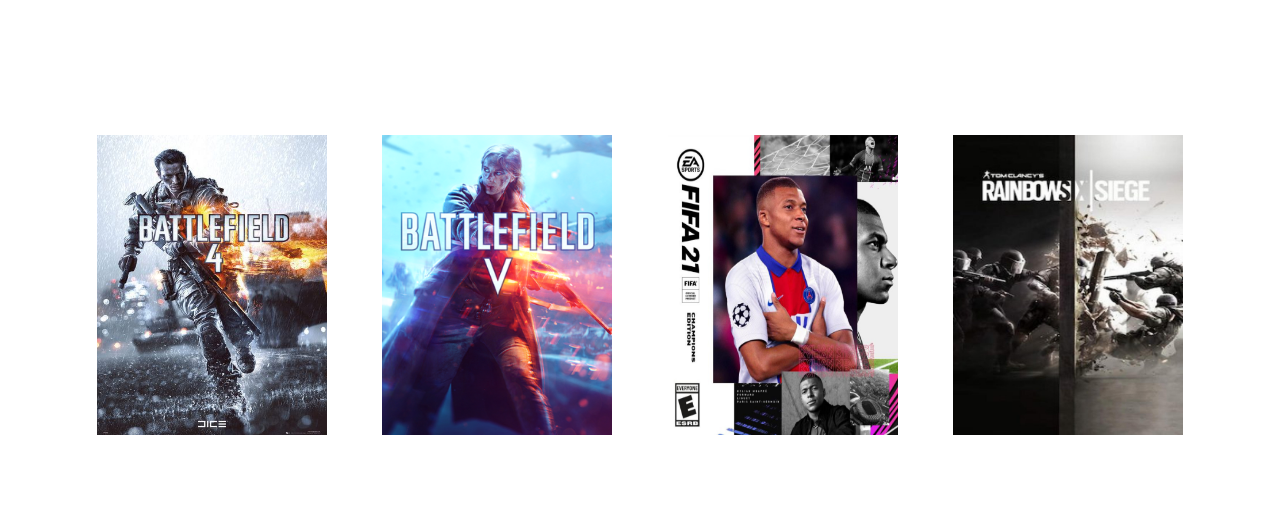
==== commit 67537fd8: "error en el header" ====
--- a/index.html
+++ b/index.html
@@ -38,12 +38,11 @@
   <body>
     <header>
       <nav class="navbar">
-        <a href="/" class="brand-title" >warg</a>
+        <a href="/" class="brand-title">warg</a>
         <a href="#navbar-links" class="toggle-button">
           <span class="bar"></span>
           <span class="bar"></span>
           <span class="bar"></span>
-
         </a>
         <div id="navbar-links">
           <ul>
@@ -53,8 +52,8 @@
             <li><a href="nosotros.html">Nosotros</a></li>
             <li><a href="contacto.html">Contacto</a></li>
           </ul>
-        </nav>
-        </div>       
+        </div>
+      </nav>
     </header>
     <section>
       <div
@@ -146,7 +145,7 @@
       </div>
     </section>
     <h1 class="somoswarg">somos el pelotón warg</h1>
-    <section >
+    <section>
       <div class="inicio">
         <iframe
           class="videoinicio"
@@ -156,7 +155,7 @@
           allow="accelerometer; autoplay; clipboard-write; encrypted-media; gyroscope; picture-in-picture"
           allowfullscreen
         ></iframe>
-     
+
         <p class="textinicio">
           Lorem ipsum dolor sit amet consectetur adipisicing elit. Dolore, eaque
           libero veniam quaerat ut numquam corporis optio molestias. Asperiores
@@ -166,35 +165,35 @@
           ipsum quo cumque
         </p>
       </div>
-      
     </section>
-
-    <div class="portadas">
-      <img
-        class="img-thumbnail"
-        class="battlefield4"
-        src="./img/battlefield4.jpg"
-        alt="battlefield4"
-      />
-      <img
-        class="img-thumbnail"
-        class="battlefieldv"
-        src="./img/battlefieldV.png"
-        alt="battlefieldV"
-      />
-      <img
-        class="img-thumbnail"
-        class="fifa21"
-        src="./img/fifa21.jpg"
-        alt="fifa21"
-      />
-      <img
-        class="img-thumbnail"
-        class="rainbow6"
-        src="img/rainbow6.jpg"
-        alt="rainbow6"
-      />
-    </div>
+    <section>
+      <div class="portadas">
+        <img
+          class="img-thumbnail"
+          class="battlefield4"
+          src="./img/battlefield4.jpg"
+          alt="battlefield4"
+        />
+        <img
+          class="img-thumbnail"
+          class="battlefieldv"
+          src="./img/battlefieldV.png"
+          alt="battlefieldV"
+        />
+        <img
+          class="img-thumbnail"
+          class="fifa21"
+          src="./img/fifa21.jpg"
+          alt="fifa21"
+        />
+        <img
+          class="img-thumbnail"
+          class="rainbow6"
+          src="img/rainbow6.jpg"
+          alt="rainbow6"
+        />
+      </div>
+    </section>
     <footer class="footer">
       <div class="textfooter">
         <p>Pelotón Warg</p>
--- a/styles/style.css
+++ b/styles/style.css
@@ -34,6 +34,10 @@
   overflow: hidden;
 }
 
+.fotocarousel {
+  max-height: 85vh;
+}
+
 /*Presentacion index*/
 .somoswarg {
   font-size: 3rem;
@@ -42,8 +46,8 @@
   color: #c0d96f;
   margin-bottom: 50px;
   text-transform: uppercase;
-  font-weight: bold;
-  letter-spacing: 2px;
+  font-weight: bolder;
+  letter-spacing: 3px;
   height: 50px;
   width: 100%;
 }
@@ -134,12 +138,10 @@
 body {
   /*background-color: rgb(26, 29, 29);*/
   background: url(/img/estrellas.jpg);
-  background-size: 100vh;
+  min-height: 100vh;
+  background-size: cover;
   background-attachment: fixed;
-}
-
-main {
-  margin-top: 75px;
+  background-position: center;
 }
 
 /*header*/
@@ -447,6 +449,7 @@
       justify-content: space-around;
   padding: 0 25px 0 25px;
   height: 80vh;
+  margin-top: 80px;
 }
 
 .texastronauta {
@@ -624,6 +627,12 @@
         -ms-flex-align: center;
             align-items: center;
   }
+  #reverse {
+    -webkit-box-orient: vertical;
+    -webkit-box-direction: reverse;
+        -ms-flex-direction: column-reverse;
+            flex-direction: column-reverse;
+  }
 }
 
 @media (max-width: 770px) {
@@ -650,7 +659,7 @@
   }
 }
 
-@media (max-width: 650px) {
+@media (max-width: 576px) {
   .astronautas {
     -webkit-box-orient: vertical;
     -webkit-box-direction: normal;
@@ -768,17 +777,17 @@
 
 /*footer*/
 footer {
-  position: relative;
+  position: fixed;
   background-color: #0f0f0f;
   bottom: 0;
   width: 100%;
-  height: 125px;
+  height: 130px;
   color: white;
   -webkit-box-align: center;
       -ms-flex-align: center;
           align-items: center;
   text-align: center;
-  margin-top: 10px;
+  margin-top: 50px;
   padding-bottom: 0px;
   text-decoration: none;
 }
@@ -806,4 +815,210 @@
 .redes {
   text-decoration: none;
 }
+
+/*eventos*/
+.eventos {
+  background-image: url(/img/imgeventos.jpg);
+  min-height: 85vh;
+  background-repeat: no-repeat;
+  background-size: cover;
+  background-position: center;
+  background-attachment: absolute;
+  display: -webkit-box;
+  display: -ms-flexbox;
+  display: flex;
+  -webkit-box-pack: center;
+      -ms-flex-pack: center;
+          justify-content: center;
+  -webkit-box-align: center;
+      -ms-flex-align: center;
+          align-items: center;
+}
+
+.titleeventos {
+  color: #fff;
+  font-size: 4rem;
+  text-transform: uppercase;
+  letter-spacing: 5px;
+  font-weight: bold;
+}
+
+.titleagenda {
+  color: #fff;
+  font-size: 3rem;
+  text-transform: uppercase;
+  margin: 50px;
+  text-align: center;
+  -webkit-box-pack: center;
+      -ms-flex-pack: center;
+          justify-content: center;
+  letter-spacing: 2px;
+  font-weight: bold;
+}
+
+/*proximos eventos*/
+.proximoseventos {
+  display: -webkit-box;
+  display: -ms-flexbox;
+  display: flex;
+  margin: 50px;
+  -ms-flex-pack: distribute;
+      justify-content: space-around;
+}
+
+/*lado calendario*/
+.calendario {
+  text-align: center;
+  width: 320px;
+  height: 210px;
+  background: rgba(0, 0, 0, 0.6);
+  border-radius: 8px;
+  margin-bottom: 50px;
+}
+
+.calendario h3 {
+  text-transform: uppercase;
+  color: #fff;
+  font-size: 2rem;
+}
+
+.calendario ol {
+  list-style: none;
+  display: -ms-grid;
+  display: grid;
+  -ms-grid-columns: (1fr)[7];
+      grid-template-columns: repeat(7, 1fr);
+  padding: 0;
+}
+
+.calendario ol li {
+  text-align: right;
+  color: #fff;
+}
+
+.agendado {
+  color: #c0d96f !important;
+}
+
+.calendario ol li {
+  text-align: right;
+}
+
+.first-day {
+  -ms-grid-column: 5;
+      grid-column-start: 5;
+}
+
+.day {
+  color: #c0d96f !important;
+  font-weight: bold;
+  font-weight: bold;
+  text-align: center;
+  text-transform: uppercase;
+  padding: 0;
+  background: black;
+}
+
+.abajocalendario {
+  width: 320px;
+  height: 400px;
+  background: rgba(0, 0, 0, 0.6);
+  border-radius: 8px;
+  margin-top: 50px;
+}
+
+.abajocalendario p {
+  color: #fff;
+  text-align: left;
+  padding: 10px;
+}
+
+/*lado eventos img*/
+.imgeventos {
+  width: 180px;
+  height: 180px;
+  padding-left: 5px;
+  border-radius: 8px;
+}
+
+.imgeventos:hover {
+  -webkit-transform: scale(0.9);
+          transform: scale(0.9);
+}
+
+.proximoseventos h2 {
+  color: #fff;
+  text-transform: uppercase;
+  padding-left: 5px;
+  text-align: center;
+  margin-bottom: 15px;
+  margin-top: 40px;
+}
+
+.agenda {
+  background: rgba(0, 0, 0, 0.6);
+  display: -webkit-box;
+  display: -ms-flexbox;
+  display: flex;
+  width: 500px;
+  padding-top: 10px;
+  margin-bottom: 30px;
+  padding-right: 20px;
+  -webkit-box-pack: space-evenly;
+      -ms-flex-pack: space-evenly;
+          justify-content: space-evenly;
+}
+
+.agenda h4 {
+  color: #c0d96f;
+  font-size: 1.2rem;
+  text-transform: uppercase;
+  padding-left: 10px;
+}
+
+.agenda p {
+  padding-left: 10px;
+  color: #fff;
+  padding-right: 100px;
+  padding-top: 0;
+}
+
+/*responsive eventos*/
+@media (max-width: 1100px) {
+  .eventos {
+    width: 100%;
+    min-height: 20vh;
+    background-position: center;
+    background-attachment: relative;
+    background-size: cover;
+  }
+  .proximoseventos {
+    display: -webkit-box;
+    display: -ms-flexbox;
+    display: flex;
+    -webkit-box-orient: vertical;
+    -webkit-box-direction: normal;
+        -ms-flex-direction: column;
+            flex-direction: column;
+    -webkit-box-pack: center;
+        -ms-flex-pack: center;
+            justify-content: center;
+    margin-bottom: 10px;
+    -webkit-box-align: center;
+        -ms-flex-align: center;
+            align-items: center;
+    position: relative;
+  }
+  .titleeventos {
+    color: #fff;
+    font-size: 2rem;
+    text-transform: uppercase;
+    letter-spacing: 5px;
+    font-weight: bold;
+    text-align: center;
+  }
+  .abajocalendario {
+    margin-bottom: 50px;
+  }
+}
 /*# sourceMappingURL=style.css.map */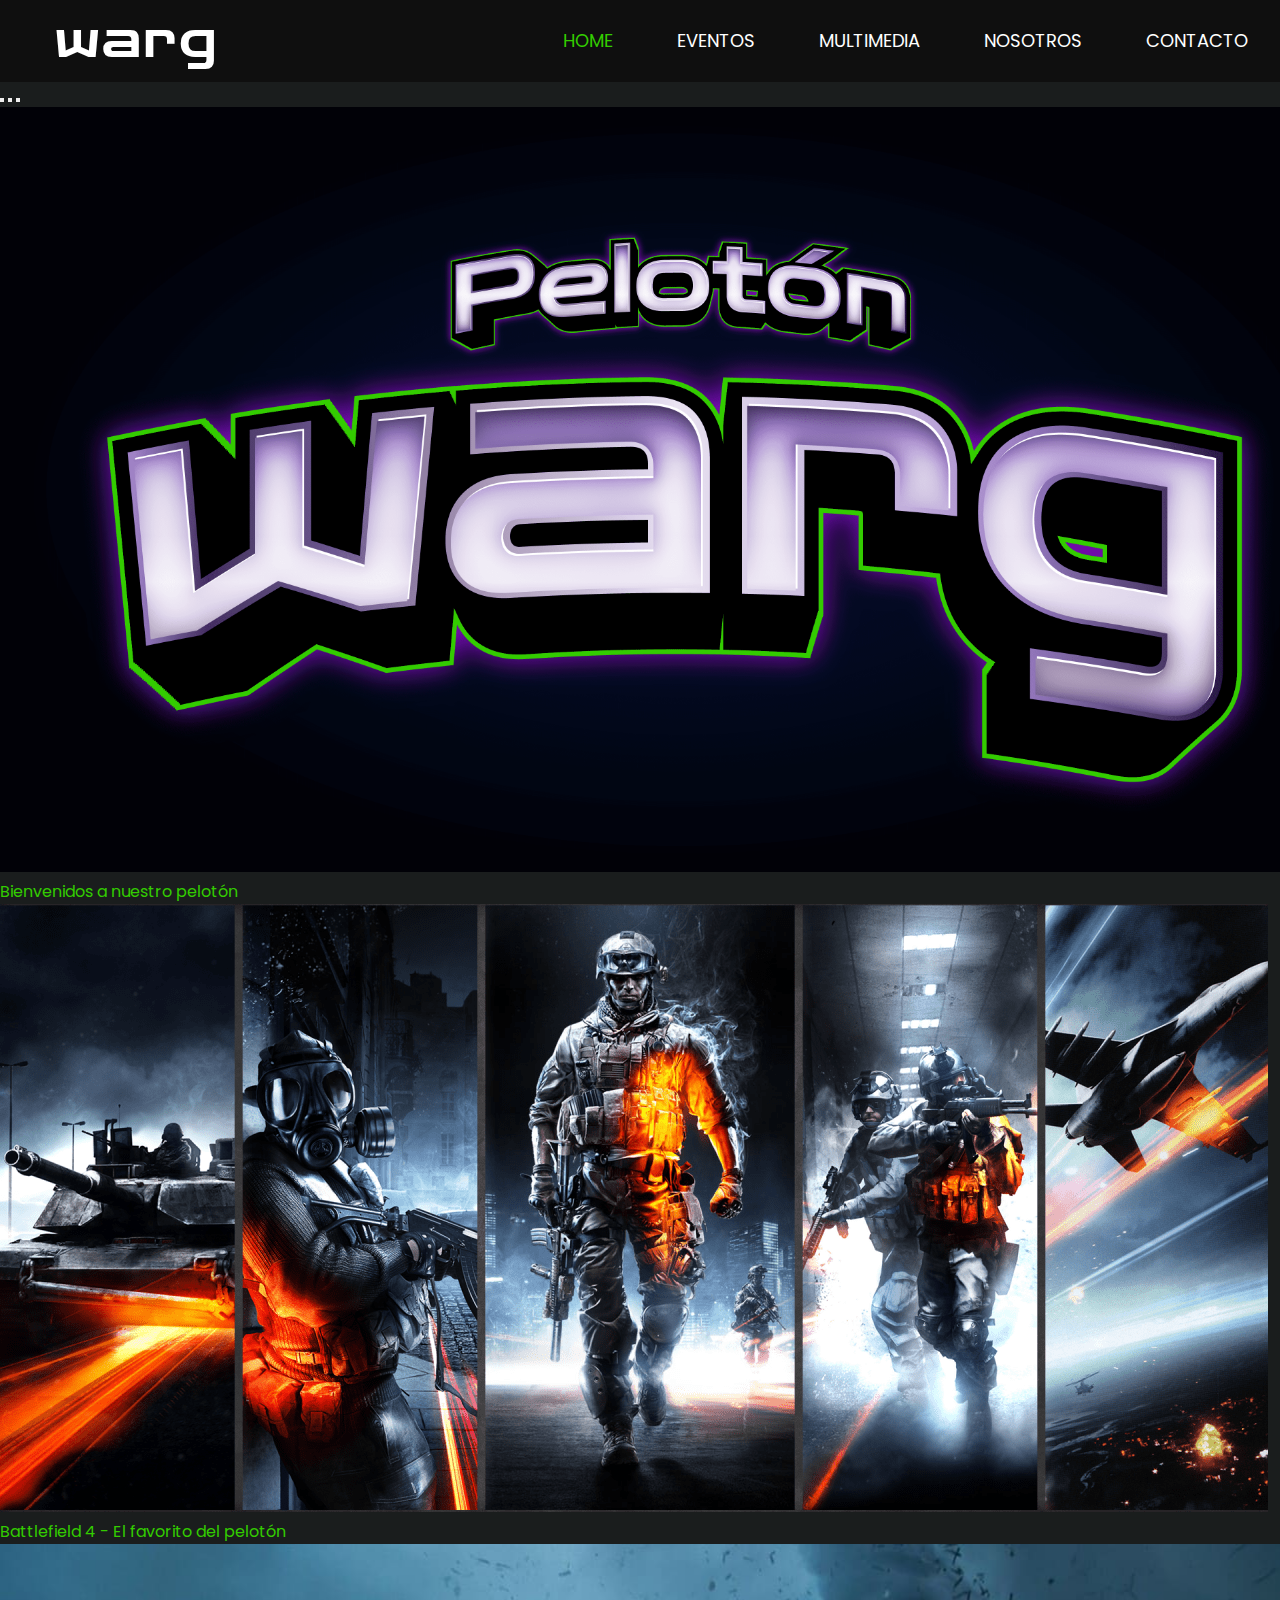
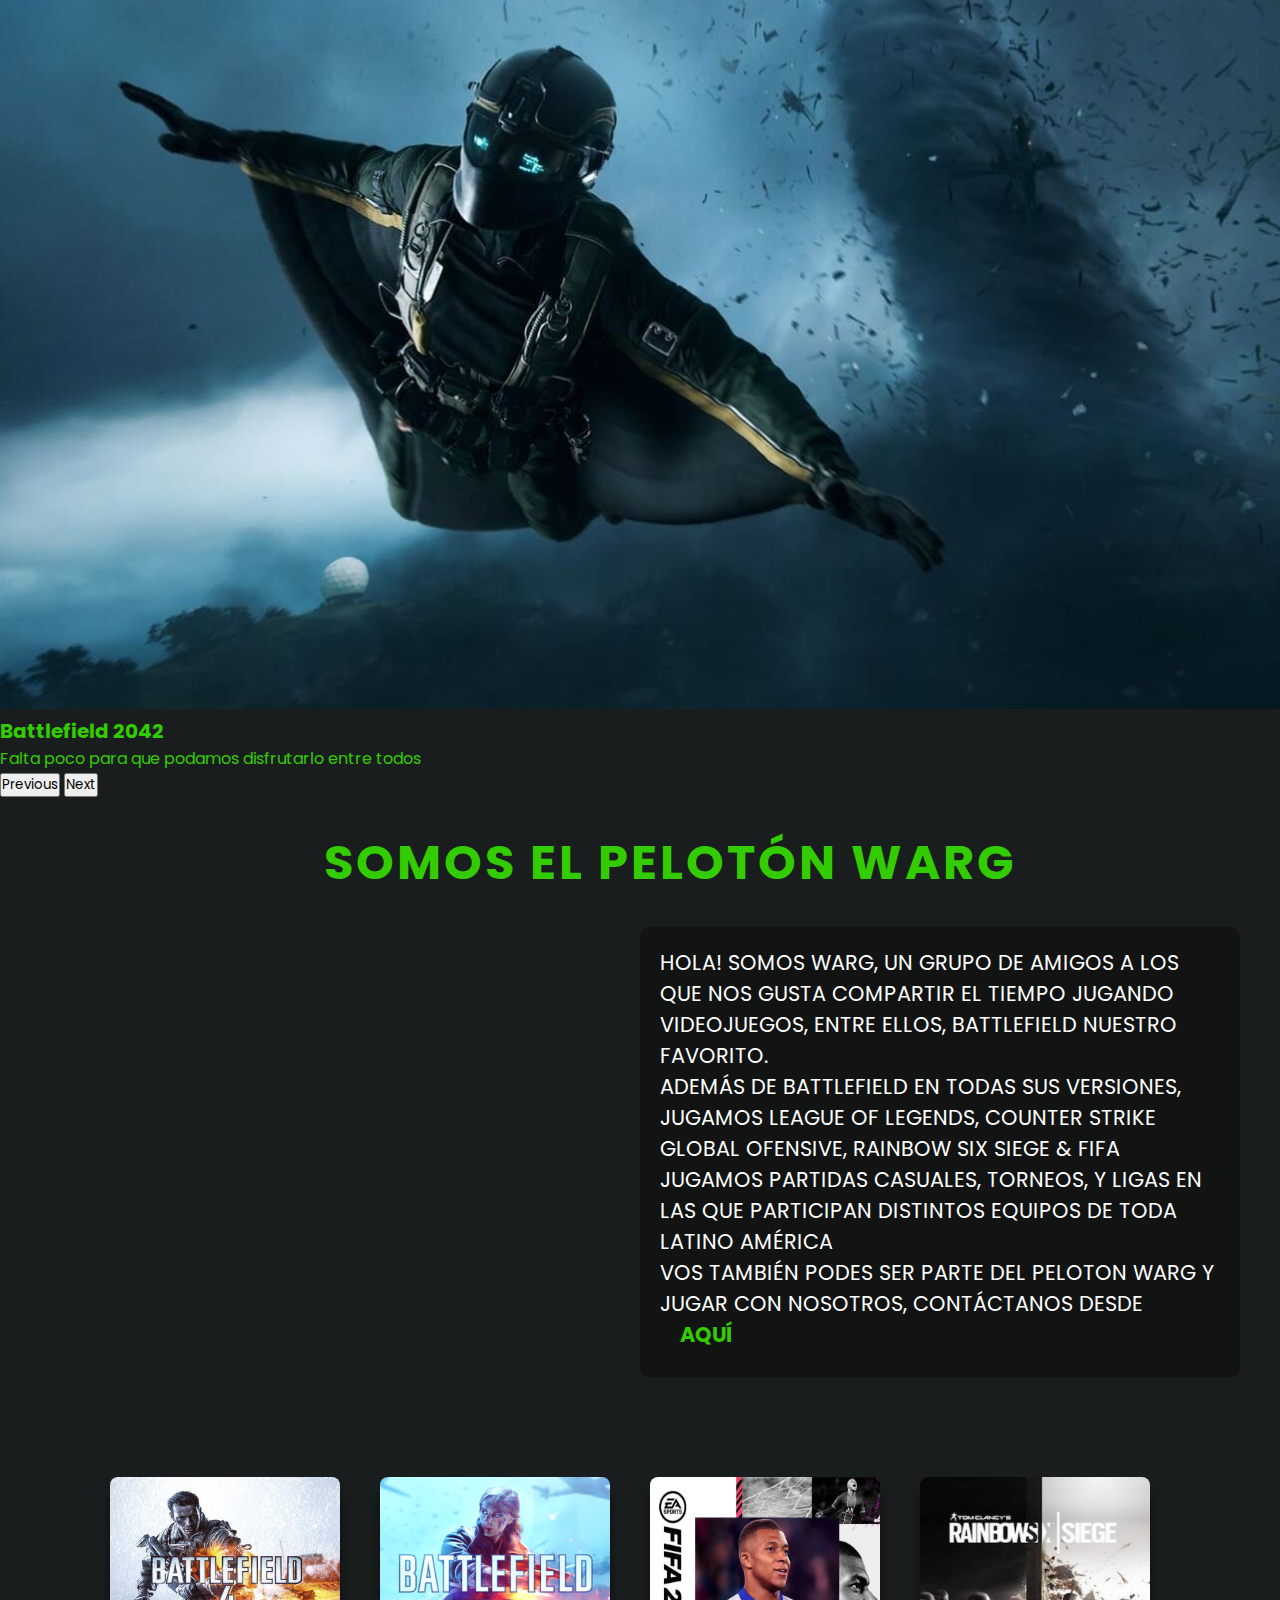
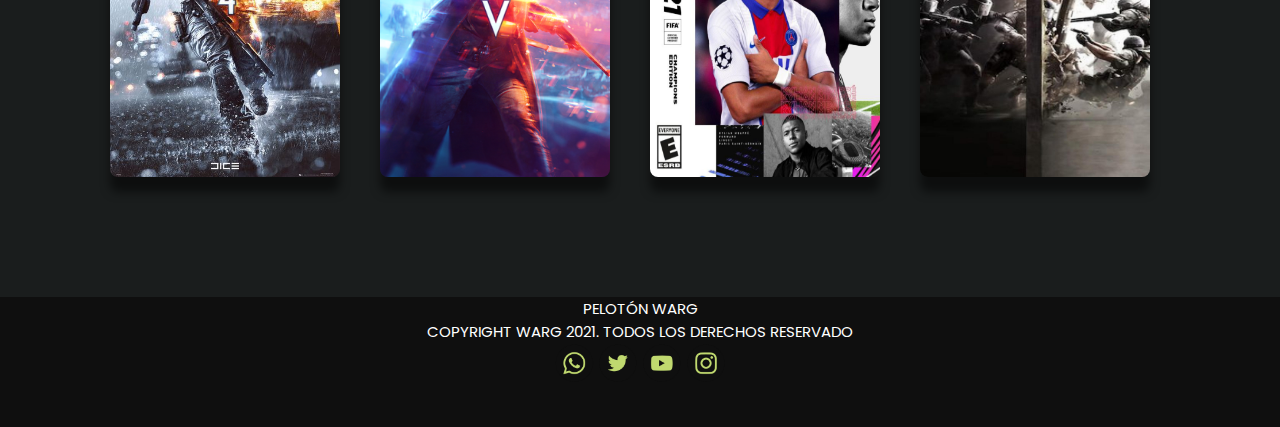
==== commit 08db38d1: "reemplazando las img" ====
--- a/index.html
+++ b/index.html
@@ -86,40 +86,36 @@
         <div class="carousel-inner">
           <div class="carousel-item active">
             <img
-              src="./img/foto3.jpg"
+              src="./img/fotoinicio1.png"
               class="d-block w-100 fotocarousel"
-              alt="foto3"
+              alt="foto logo warg"
             />
             <div class="carousel-caption d-none d-md-block">
-              <h1 class="fotosprueba">foto3</h1>
-              <p>
-                Some representative placeholder content for the first slide.
+              <p class="textcarousel">Bienvenidos a nuestro pelotón</p>
+            </div>
+          </div>
+          <div class="carousel-item">
+            <img
+              src="./img/fotoinicio2.png"
+              class="d-block w-100 fotocarousel"
+              alt="foto de inicio 2 - battlefield4"
+            />
+            <div class="carousel-caption d-none d-md-block">
+              <p class="textcarousel">
+                Battlefield 4 - El favorito del pelotón
               </p>
             </div>
           </div>
           <div class="carousel-item">
             <img
-              src="./img/foto2.jpg"
+              src="./img/fotoinicio3.jpeg"
               class="d-block w-100 fotocarousel"
-              alt="foto2"
+              alt="Foto de inicio 3 - Paracaidista"
             />
             <div class="carousel-caption d-none d-md-block">
-              <h1 class="fotosprueba">foto2</h1>
-              <p>
-                Some representative placeholder content for the second slide.
-              </p>
-            </div>
-          </div>
-          <div class="carousel-item">
-            <img
-              src="./img/foto1.png"
-              class="d-block w-100 fotocarousel"
-              alt="foto1"
-            />
-            <div class="carousel-caption d-none d-md-block">
-              <h1 class="fotosprueba">foto1</h1>
-              <p>
-                Some representative placeholder content for the third slide.
+              <h1 class="fotosprueba">Battlefield 2042</h1>
+              <p class="textcarousel">
+                Falta poco para que podamos disfrutarlo entre todos
               </p>
             </div>
           </div>
@@ -157,43 +153,66 @@
         ></iframe>
 
         <p class="textinicio">
-          Lorem ipsum dolor sit amet consectetur adipisicing elit. Dolore, eaque
-          libero veniam quaerat ut numquam corporis optio molestias. Asperiores
-          beatae quis similique quibusdam necessitatibus ipsum ea cupiditate
-          molestias vero. Impedit quo quia, vitae ducimus provident officia
-          maxime animi, beatae ut facere sit sunt odio culpa magnam! Adipisci
-          ipsum quo cumque
+          Hola! Somos Warg, un grupo de amigos a los que nos gusta compartir el
+          tiempo jugando videojuegos, entre ellos, Battlefield nuestro favorito.
+          <br />
+          Además de battlefield en todas sus versiones, jugamos League of
+          Legends, Counter Strike Global Ofensive, Rainbow Six Siege & Fifa
+          <br />
+          Jugamos partidas casuales, torneos, y ligas en las que participan
+          distintos equipos de toda Latino América <br />
+          Vos también podes ser parte del peloton warg y jugar con nosotros,
+          Contáctanos desde
+          <a class="textinicio" href="contacto.html">aquí</a>
         </p>
       </div>
     </section>
-    <section>
-      <div class="portadas">
-        <img
-          class="img-thumbnail"
-          class="battlefield4"
-          src="./img/battlefield4.jpg"
-          alt="battlefield4"
-        />
-        <img
-          class="img-thumbnail"
-          class="battlefieldv"
-          src="./img/battlefieldV.png"
-          alt="battlefieldV"
-        />
-        <img
-          class="img-thumbnail"
-          class="fifa21"
-          src="./img/fifa21.jpg"
-          alt="fifa21"
-        />
-        <img
-          class="img-thumbnail"
-          class="rainbow6"
-          src="img/rainbow6.jpg"
-          alt="rainbow6"
-        />
+
+    <section class="games">
+      <div class="jugadores">
+        <figure>
+          <img src="./img/battlefield4.jpg" alt="battlefield4" />
+          <div class="portada">
+            <h3>nuestros players</h3>
+            <p>AxelBraga</p>
+            <p>NecroRafa</p>
+            <p>Bonzo</p>
+            <p>Nicoli32</p>
+          </div>
+        </figure>
+      </div>
+      <div class="jugadores">
+        <figure>
+          <img src="./img/battlefieldV.png" alt="battlefieldV" />
+          <div class="portada">
+            <h3>nuestros players</h3>
+            <p>AxelBraga</p>
+            <p>Nicoli32</p>
+          </div>
+        </figure>
+      </div>
+      <div class="jugadores">
+        <figure>
+          <img src="./img/fifa21.jpg" alt="fifa21" />
+          <div class="portada">
+            <h3>nuestros players</h3>
+            <p>NecroRafa</p>
+            <p>Bonzo</p>
+          </div>
+        </figure>
+      </div>
+      <div class="jugadores">
+        <figure>
+          <img src="./img/rainbow6.jpg" alt="rainbow6" />
+          <div class="portada">
+            <h3>nuestros players</h3>
+            <p>Nicoli32</p>
+            <p>Bonzo</p>
+          </div>
+        </figure>
       </div>
     </section>
+
     <footer class="footer">
       <div class="textfooter">
         <p>Pelotón Warg</p>
--- a/styles/style.css
+++ b/styles/style.css
@@ -1,32 +1,3 @@
-/*index - portadas */
-.portadas {
-  margin: 5%;
-  display: -webkit-box;
-  display: -ms-flexbox;
-  display: flex;
-  -webkit-box-pack: space-evenly;
-      -ms-flex-pack: space-evenly;
-          justify-content: space-evenly;
-  -webkit-box-orient: horizontal;
-  -webkit-box-direction: normal;
-      -ms-flex-direction: row;
-          flex-direction: row;
-  border: none;
-}
-
-.img-thumbnail {
-  width: 230px;
-  height: 300px;
-  margin: 2%;
-  -webkit-transition: 0.5s;
-  transition: 0.5s;
-}
-
-.img-thumbnail:hover {
-  -webkit-transform: scale(1.3);
-          transform: scale(1.3);
-}
-
 /*carousel*/
 .carousel-inne {
   position: relative;
@@ -36,6 +7,15 @@
 
 .fotocarousel {
   max-height: 85vh;
+}
+
+.textcarousel {
+  color: var(--color-primario);
+}
+
+.carousel-caption h1 {
+  color: var(--color-primario);
+  font-size: 20px;
 }
 
 /*Presentacion index*/
@@ -43,7 +23,7 @@
   font-size: 3rem;
   text-align: center;
   margin: 30px;
-  color: #c0d96f;
+  color: var(--color-primario);
   margin-bottom: 50px;
   text-transform: uppercase;
   font-weight: bolder;
@@ -61,13 +41,28 @@
 }
 
 .textinicio {
-  width: 550px;
+  width: 600px;
   height: 450px;
   color: #fff;
-  text-align: justify;
   margin: auto;
-  padding-top: 50px;
-  font-size: 1.5rem;
+  padding: 20px;
+  font-size: 1.3rem;
+  text-transform: uppercase;
+  background: rgba(0, 0, 0, 0.3);
+  border-radius: 10px;
+  text-decoration: none;
+}
+
+.textinicio a {
+  background: none;
+  color: var(--color-primario);
+  font-weight: bold;
+}
+
+.contactoinicio {
+  font-size: 1rem;
+  color: #fff;
+  text-transform: uppercase;
 }
 
 .videoinicio {
@@ -96,6 +91,17 @@
   .textinicio {
     font-size: 1.3rem;
   }
+  .games {
+    display: -webkit-box;
+    display: -ms-flexbox;
+    display: flex;
+    -ms-flex-wrap: wrap;
+        flex-wrap: wrap;
+    margin: 50px;
+    -webkit-box-pack: justify;
+        -ms-flex-pack: justify;
+            justify-content: space-between;
+  }
 }
 
 @media (max-width: 750px) {
@@ -115,15 +121,111 @@
     margin-top: 50px;
     margin-bottom: 50px;
   }
-}
-
-@media (max-width: 750px) {
   .textinicio {
     font-size: 1rem;
     -webkit-box-align: center;
         -ms-flex-align: center;
             align-items: center;
   }
+  .jugadores {
+    width: 100px;
+    height: 150px;
+  }
+  .jugadores figure {
+    width: 100px;
+    height: 150px;
+  }
+  .jugadores figure:hover > .portada h3 {
+    margin: auto;
+  }
+}
+
+/*portadas*/
+/*index - portadas */
+.games {
+  display: -webkit-box;
+  display: -ms-flexbox;
+  display: flex;
+  -ms-flex-pack: distribute;
+      justify-content: space-around;
+  margin: 100px;
+}
+
+.jugadores {
+  width: 250px;
+  height: 320px;
+  display: -webkit-box;
+  display: -ms-flexbox;
+  display: flex;
+  /*justify-content: center;
+  align-items: center;
+  height: 100vh;*/
+}
+
+.jugadores figure {
+  position: relative;
+  width: 230px;
+  height: 300px;
+  overflow: hidden;
+  border-radius: 8px;
+  -webkit-box-shadow: 0px 15px 10px rgba(0, 0, 0, 0.5);
+          box-shadow: 0px 15px 10px rgba(0, 0, 0, 0.5);
+  cursor: pointer;
+}
+
+.jugadores figure img {
+  width: 100%;
+  height: 100%;
+  -webkit-transition: all 500ms ease-out;
+  transition: all 500ms ease-out;
+}
+
+.jugadores figure .portada {
+  position: absolute;
+  top: 0;
+  width: 100%;
+  height: 100%;
+  background: rgba(24, 32, 22, 0.8);
+  opacity: 0;
+  -webkit-transition: all 500ms ease-out;
+  transition: all 500ms ease-out;
+  visibility: hidden;
+  text-align: center;
+}
+
+.jugadores figure:hover > .portada {
+  opacity: 1;
+  visibility: visible;
+}
+
+.jugadores figure:hover > .portada h3 {
+  margin-top: 70px;
+  margin-bottom: 50px;
+}
+
+.jugadores figure .portada h3 {
+  color: var(--color-primario);
+  font-size: 1.7rem;
+  margin-bottom: 120px;
+  -webkit-transition: all 500ms ease-out;
+  transition: all 500ms ease-out;
+  margin-top: 30px;
+  text-transform: uppercase;
+  font-weight: bold;
+}
+
+.jugadores figure .portada p {
+  color: var(--color-primario);
+  font-size: 15px;
+  line-height: 1.5;
+  width: 100%;
+  margin: auto;
+  max-width: 150px;
+}
+
+.jugadores figure:hover > img {
+  -webkit-transform: scale(1.2);
+          transform: scale(1.2);
 }
 
 /*reset css - global*/
@@ -136,12 +238,16 @@
 }
 
 body {
-  /*background-color: rgb(26, 29, 29);*/
-  background: url(/img/estrellas.jpg);
+  background-color: #1a1d1d;
+  /*background: url(/img/estrellas.jpg);*/
   min-height: 100vh;
   background-size: cover;
   background-attachment: fixed;
   background-position: center;
+}
+
+:root {
+  --color-primario: #33cc00;
 }
 
 /*header*/
@@ -175,7 +281,9 @@
 }
 
 .brand-title:hover {
-  color: #c0d96f;
+  /*color: #c0d96f;
+  color: #2bbf07;*/
+  color: var(--color-primario);
 }
 
 #navbar-links {
@@ -222,7 +330,7 @@
 .toggle-button .bar {
   height: 3px;
   width: 100%;
-  background-color: #c0d96f;
+  background-color: var(--color-primario);
   border-radius: 8px;
 }
 
@@ -233,11 +341,11 @@
 }
 
 #navbar-links :hover {
-  color: #c0d96f;
+  color: var(--color-primario);
 }
 
 #navbar-links .active {
-  color: #c0d96f;
+  color: var(--color-primario);
 }
 
 @media (max-width: 750px) {
@@ -414,7 +522,7 @@
 }
 
 .footer404 a {
-  color: #c0d96f;
+  color: var(--color-primario);
   font-size: 14px;
   padding-left: 30px;
   text-decoration: none;
@@ -433,6 +541,13 @@
   border-radius: 50%;
   margin-bottom: 5px;
   margin-left: 16px;
+  -webkit-transition: 1.5s;
+  transition: 1.5s;
+}
+
+.img-circle:hover {
+  -webkit-transform: translateY(-25%);
+          transform: translateY(-25%);
 }
 
 .astronautas {
@@ -495,8 +610,8 @@
 
 .btn:hover {
   background: #c0d96f;
-  -webkit-box-shadow: 0 0 10px #c0d96f, 0 0 40px #c0d96f, 0 0 80px #c0d96f;
-          box-shadow: 0 0 10px #c0d96f, 0 0 40px #c0d96f, 0 0 80px #c0d96f;
+  -webkit-box-shadow: 0 0 10px #c0d96f, 0 0 40px var(--color-primario), 0 0 80px var(--color-primario);
+          box-shadow: 0 0 10px #c0d96f, 0 0 40px var(--color-primario), 0 0 80px var(--color-primario);
   -webkit-transition-delay: 1s;
           transition-delay: 1s;
 }
@@ -511,8 +626,8 @@
   left: -100%;
   width: 100%;
   height: 2px;
-  background: -webkit-gradient(linear, left top, right top, from(transparent), to(#c0d96f));
-  background: linear-gradient(90deg, transparent, #c0d96f);
+  background: -webkit-gradient(linear, left top, right top, from(transparent), to(var(--color-primario)));
+  background: linear-gradient(90deg, transparent, var(--color-primario));
 }
 
 .btn:hover #span1 {
@@ -526,8 +641,8 @@
   right: -100%;
   width: 100%;
   height: 2px;
-  background: -webkit-gradient(linear, right top, left top, from(transparent), to(#c0d96f));
-  background: linear-gradient(270deg, transparent, #c0d96f);
+  background: -webkit-gradient(linear, right top, left top, from(transparent), to(var(--color-primario)));
+  background: linear-gradient(270deg, transparent, var(--color-primario));
 }
 
 .btn:hover #span3 {
@@ -543,8 +658,8 @@
   right: 0;
   width: 2px;
   height: 100%;
-  background: -webkit-gradient(linear, left top, left bottom, from(transparent), to(#c0d96f));
-  background: linear-gradient(180deg, transparent, #c0d96f);
+  background: -webkit-gradient(linear, left top, left bottom, from(transparent), to(var(--color-primario)));
+  background: linear-gradient(180deg, transparent, var(--color-primario));
 }
 
 .btn:hover #span2 {
@@ -560,8 +675,8 @@
   left: 0;
   width: 2px;
   height: 100%;
-  background: -webkit-gradient(linear, left bottom, left top, from(transparent), to(#c0d96f));
-  background: linear-gradient(360deg, transparent, #c0d96f);
+  background: -webkit-gradient(linear, left bottom, left top, from(transparent), to(var(--color-primario)));
+  background: linear-gradient(360deg, transparent, var(--color-primario));
 }
 
 .btn:hover #span4 {
@@ -676,6 +791,7 @@
 form {
   width: 450px;
   margin: auto;
+  margin-top: 50px;
   margin-bottom: 50px;
   background: rgba(0, 0, 0, 0.4);
   padding: 10px 20px;
@@ -726,8 +842,8 @@
 .botoncontacto:hover {
   cursor: pointer;
   background: #c0d96f;
-  -webkit-box-shadow: 0 0 10px #c0d96f, 0 0 40px #c0d96f, 0 0 80px #c0d96f;
-          box-shadow: 0 0 10px #c0d96f, 0 0 40px #c0d96f, 0 0 80px #c0d96f;
+  -webkit-box-shadow: 0 0 10px var(--color-primario), 0 0 40px var(--color-primario), 0 0 80px var(--color-primario);
+          box-shadow: 0 0 10px var(--color-primario), 0 0 40px var(--color-primario), 0 0 80px var(--color-primario);
 }
 
 label {
@@ -777,12 +893,12 @@
 
 /*footer*/
 footer {
-  position: fixed;
+  position: relative;
   background-color: #0f0f0f;
   bottom: 0;
   width: 100%;
   height: 130px;
-  color: white;
+  color: #fff;
   -webkit-box-align: center;
       -ms-flex-align: center;
           align-items: center;
@@ -795,14 +911,14 @@
 .imgfooter {
   width: 40px;
   height: 40px;
-  color: white;
+  color: #fff;
   text-decoration: none;
 }
 
 .imgfooter:hover {
   background: #c0d96f;
-  -webkit-box-shadow: 0 0 10px #c0d96f, 0 0 40px #c0d96f, 0 0 80px #c0d96f;
-          box-shadow: 0 0 10px #c0d96f, 0 0 40px #c0d96f, 0 0 80px #c0d96f;
+  -webkit-box-shadow: 0 0 10px var(--color-primario), 0 0 40px var(--color-primario), 0 0 80px var(--color-primario);
+          box-shadow: 0 0 10px var(--color-primario), 0 0 40px var(--color-primario), 0 0 80px var(--color-primario);
   border-radius: 25px;
 }
 
@@ -871,9 +987,10 @@
   text-align: center;
   width: 320px;
   height: 210px;
-  background: rgba(0, 0, 0, 0.6);
+  background: rgba(0, 0, 0, 0.3);
   border-radius: 8px;
   margin-bottom: 50px;
+  padding: 3px;
 }
 
 .calendario h3 {
@@ -897,7 +1014,7 @@
 }
 
 .agendado {
-  color: #c0d96f !important;
+  color: var(--color-primario) !important;
 }
 
 .calendario ol li {
@@ -910,21 +1027,21 @@
 }
 
 .day {
-  color: #c0d96f !important;
+  color: var(--color-primario) !important;
   font-weight: bold;
   font-weight: bold;
   text-align: center;
   text-transform: uppercase;
-  padding: 0;
   background: black;
 }
 
 .abajocalendario {
   width: 320px;
   height: 400px;
-  background: rgba(0, 0, 0, 0.6);
+  background: rgba(0, 0, 0, 0.3);
   border-radius: 8px;
   margin-top: 50px;
+  padding: 10px;
 }
 
 .abajocalendario p {
@@ -956,7 +1073,7 @@
 }
 
 .agenda {
-  background: rgba(0, 0, 0, 0.6);
+  background: rgba(0, 0, 0, 0.3);
   display: -webkit-box;
   display: -ms-flexbox;
   display: flex;
@@ -970,7 +1087,7 @@
 }
 
 .agenda h4 {
-  color: #c0d96f;
+  color: var(--color-primario);
   font-size: 1.2rem;
   text-transform: uppercase;
   padding-left: 10px;
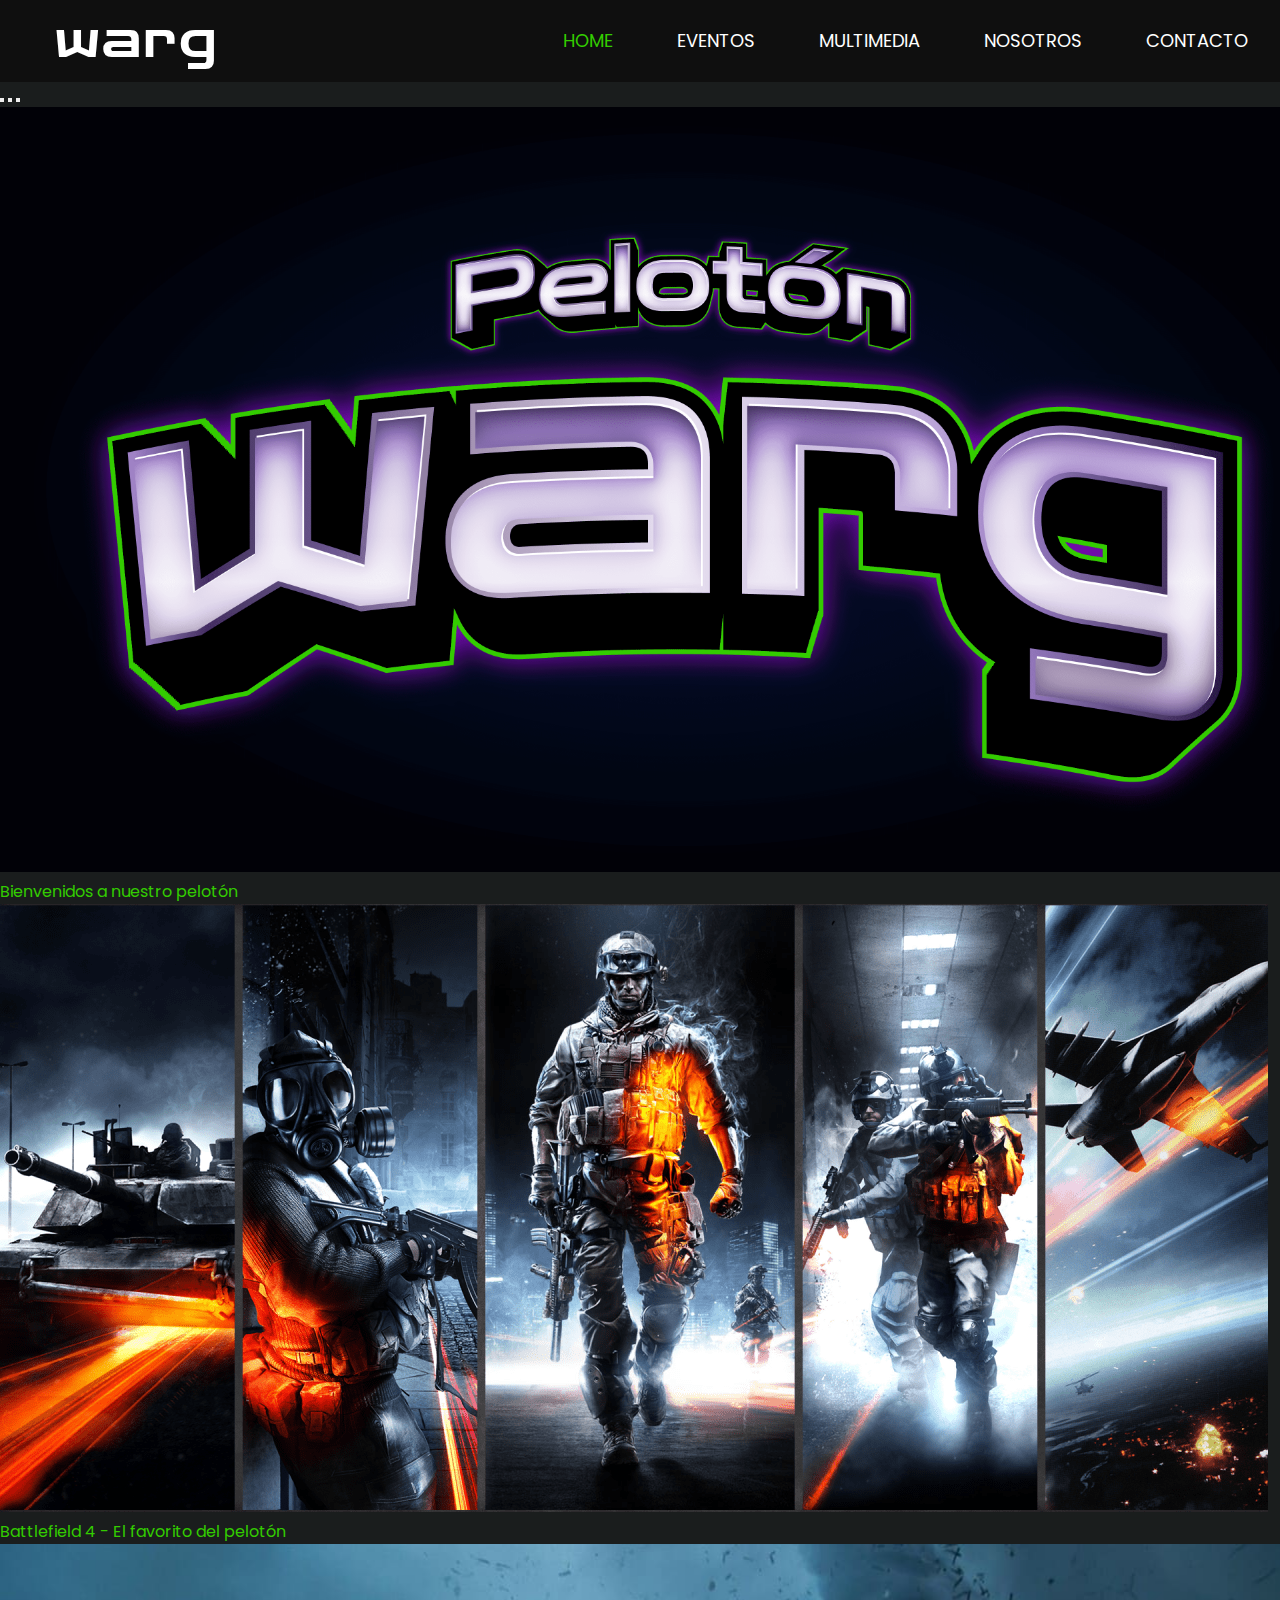
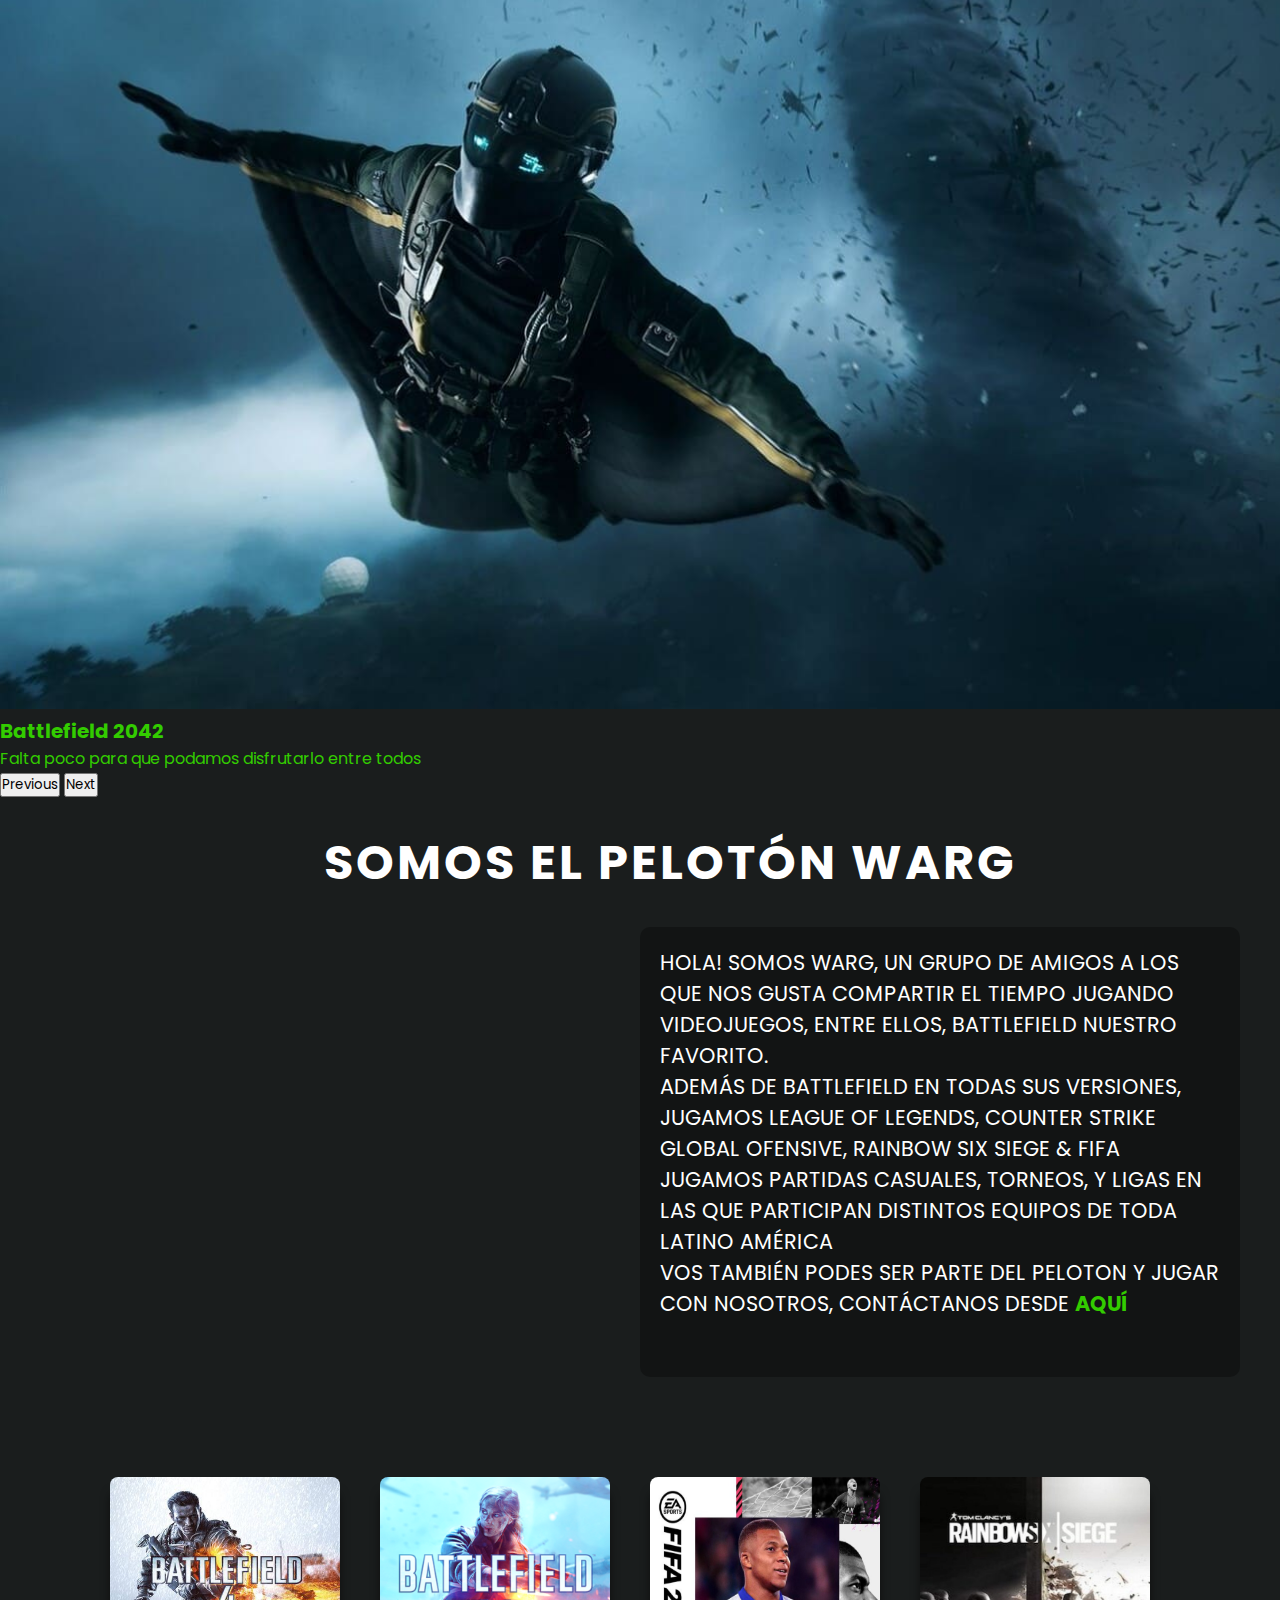
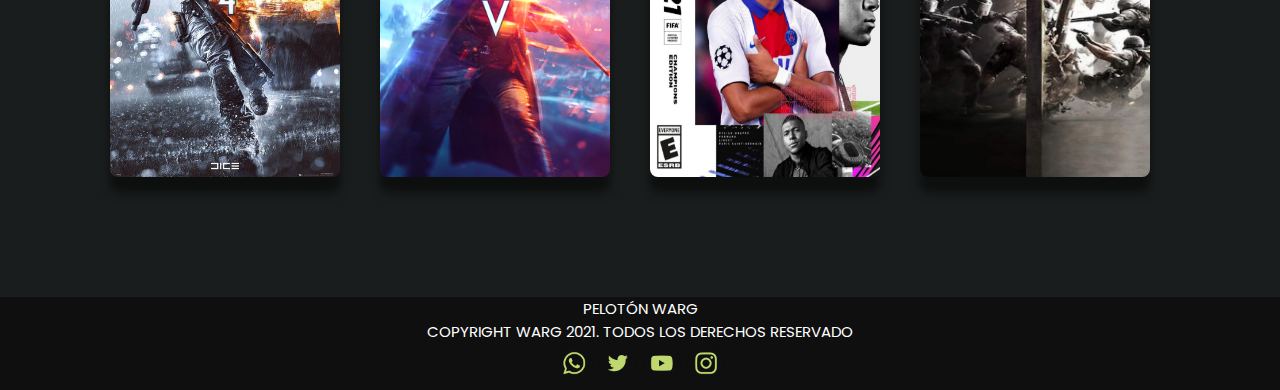
==== commit 86bd7bdd: "pag lista creo" ====
--- a/index.html
+++ b/index.html
@@ -161,7 +161,7 @@
           <br />
           Jugamos partidas casuales, torneos, y ligas en las que participan
           distintos equipos de toda Latino América <br />
-          Vos también podes ser parte del peloton warg y jugar con nosotros,
+          Vos también podes ser parte del peloton y jugar con nosotros,
           Contáctanos desde
           <a class="textinicio" href="contacto.html">aquí</a>
         </p>
--- a/styles/style.css
+++ b/styles/style.css
@@ -23,7 +23,7 @@
   font-size: 3rem;
   text-align: center;
   margin: 30px;
-  color: var(--color-primario);
+  color: #fff;
   margin-bottom: 50px;
   text-transform: uppercase;
   font-weight: bolder;
@@ -57,6 +57,8 @@
   background: none;
   color: var(--color-primario);
   font-weight: bold;
+  margin: 0;
+  padding: 0;
 }
 
 .contactoinicio {
@@ -87,6 +89,8 @@
   }
   .videoinicio {
     margin: auto;
+    width: 500px;
+    height: 400px;
   }
   .textinicio {
     font-size: 1.3rem;
@@ -106,8 +110,9 @@
 
 @media (max-width: 750px) {
   .videoinicio {
-    width: 450px;
-    height: 350px;
+    width: 400px;
+    height: 300px;
+    margin-bottom: 30px;
   }
   .textinicio {
     font-size: 1.2rem;
@@ -131,7 +136,7 @@
     width: 100px;
     height: 150px;
   }
-  .jugadores figure {
+  .jugadores figure img {
     width: 100px;
     height: 150px;
   }
@@ -239,11 +244,6 @@
 
 body {
   background-color: #1a1d1d;
-  /*background: url(/img/estrellas.jpg);*/
-  min-height: 100vh;
-  background-size: cover;
-  background-attachment: fixed;
-  background-position: center;
 }
 
 :root {
@@ -750,7 +750,7 @@
   }
 }
 
-@media (max-width: 770px) {
+@media (max-width: 750px) {
   .textpresentaciones {
     font-size: 1.5rem;
   }
@@ -774,13 +774,13 @@
   }
 }
 
-@media (max-width: 576px) {
+@media (max-width: 600px) {
   .astronautas {
     -webkit-box-orient: vertical;
     -webkit-box-direction: normal;
         -ms-flex-direction: column;
             flex-direction: column;
-    height: 100vh;
+    height: auto;
     -webkit-box-align: center;
         -ms-flex-align: center;
             align-items: center;
@@ -897,7 +897,6 @@
   background-color: #0f0f0f;
   bottom: 0;
   width: 100%;
-  height: 130px;
   color: #fff;
   -webkit-box-align: center;
       -ms-flex-align: center;
@@ -989,7 +988,7 @@
   height: 210px;
   background: rgba(0, 0, 0, 0.3);
   border-radius: 8px;
-  margin-bottom: 50px;
+  margin-bottom: 80px;
   padding: 3px;
 }
 
@@ -1006,6 +1005,7 @@
   -ms-grid-columns: (1fr)[7];
       grid-template-columns: repeat(7, 1fr);
   padding: 0;
+  padding-bottom: 20px;
 }
 
 .calendario ol li {
@@ -1037,11 +1037,12 @@
 
 .abajocalendario {
   width: 320px;
-  height: 400px;
   background: rgba(0, 0, 0, 0.3);
   border-radius: 8px;
-  margin-top: 50px;
+  margin-top: 15px;
   padding: 10px;
+  padding-bottom: 20px;
+  margin-bottom: 20px;
 }
 
 .abajocalendario p {
@@ -1120,7 +1121,7 @@
     -webkit-box-pack: center;
         -ms-flex-pack: center;
             justify-content: center;
-    margin-bottom: 10px;
+    margin-bottom: 50px;
     -webkit-box-align: center;
         -ms-flex-align: center;
             align-items: center;
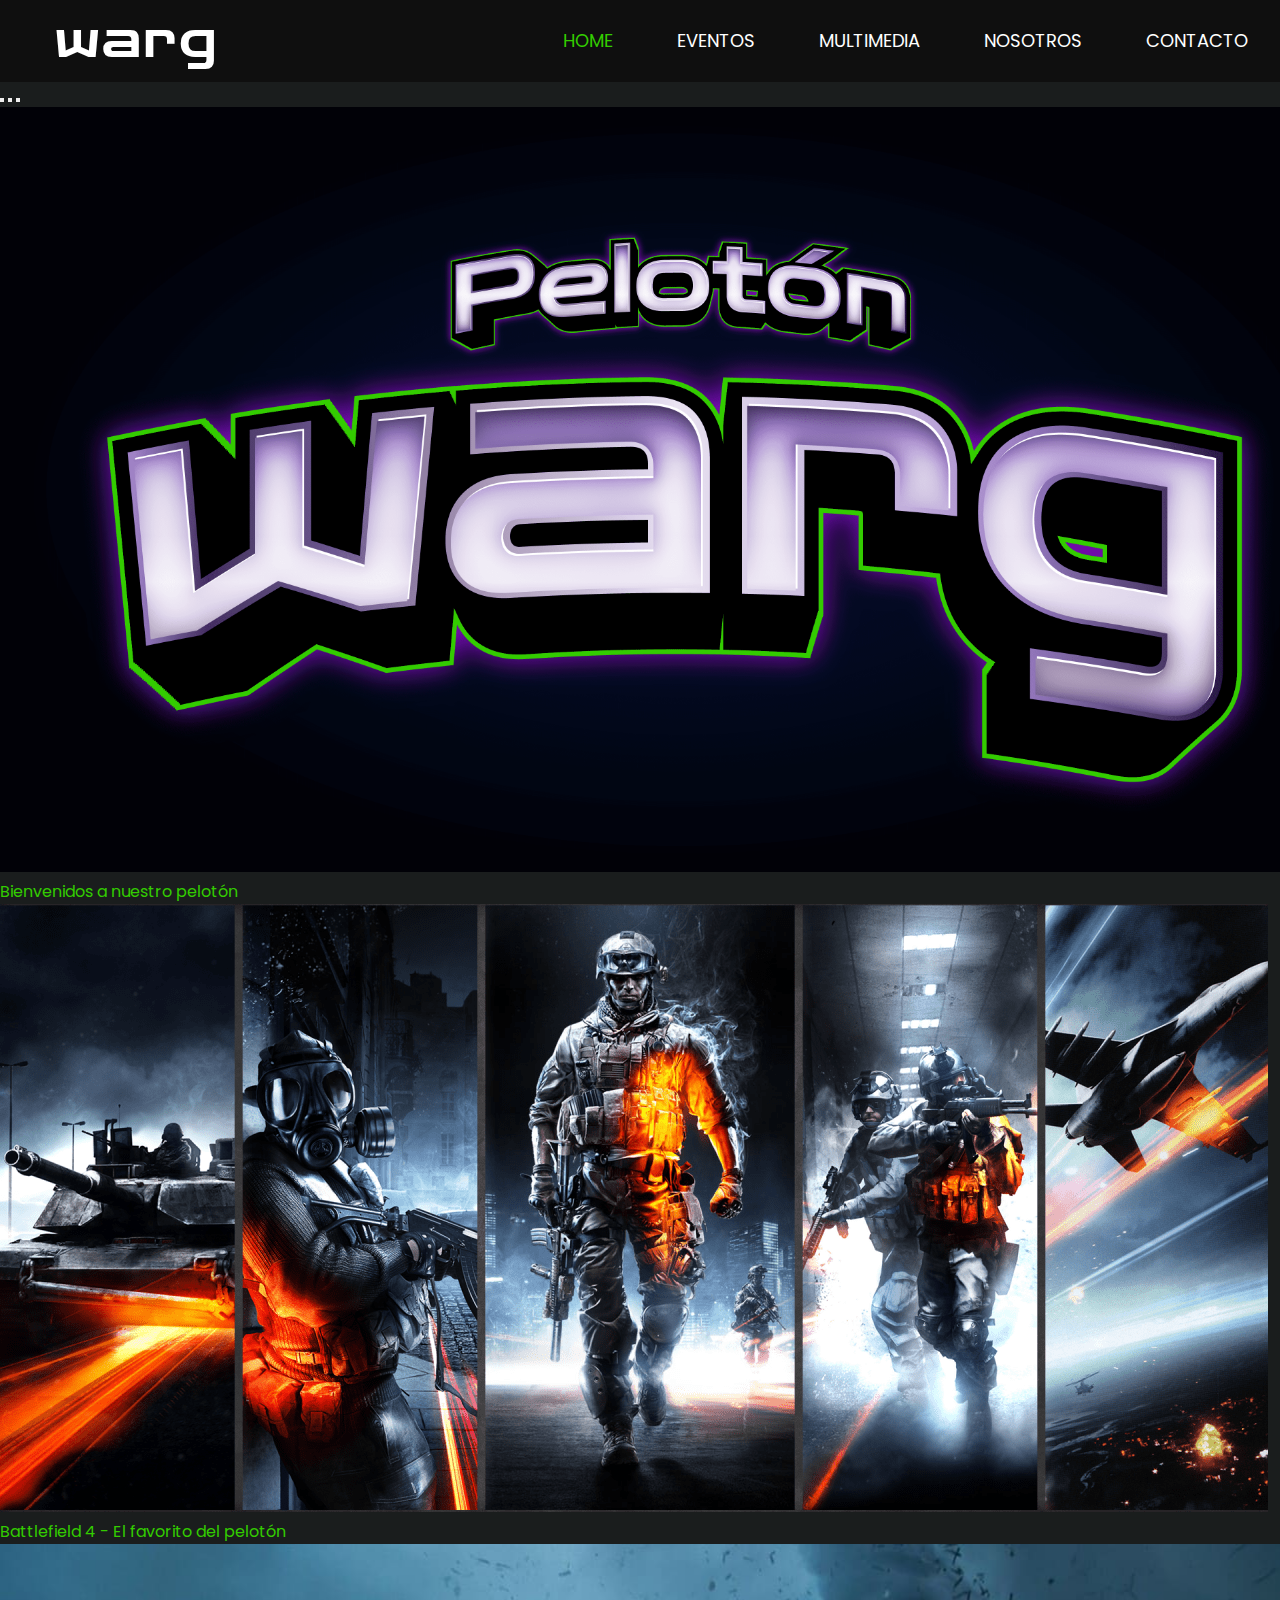
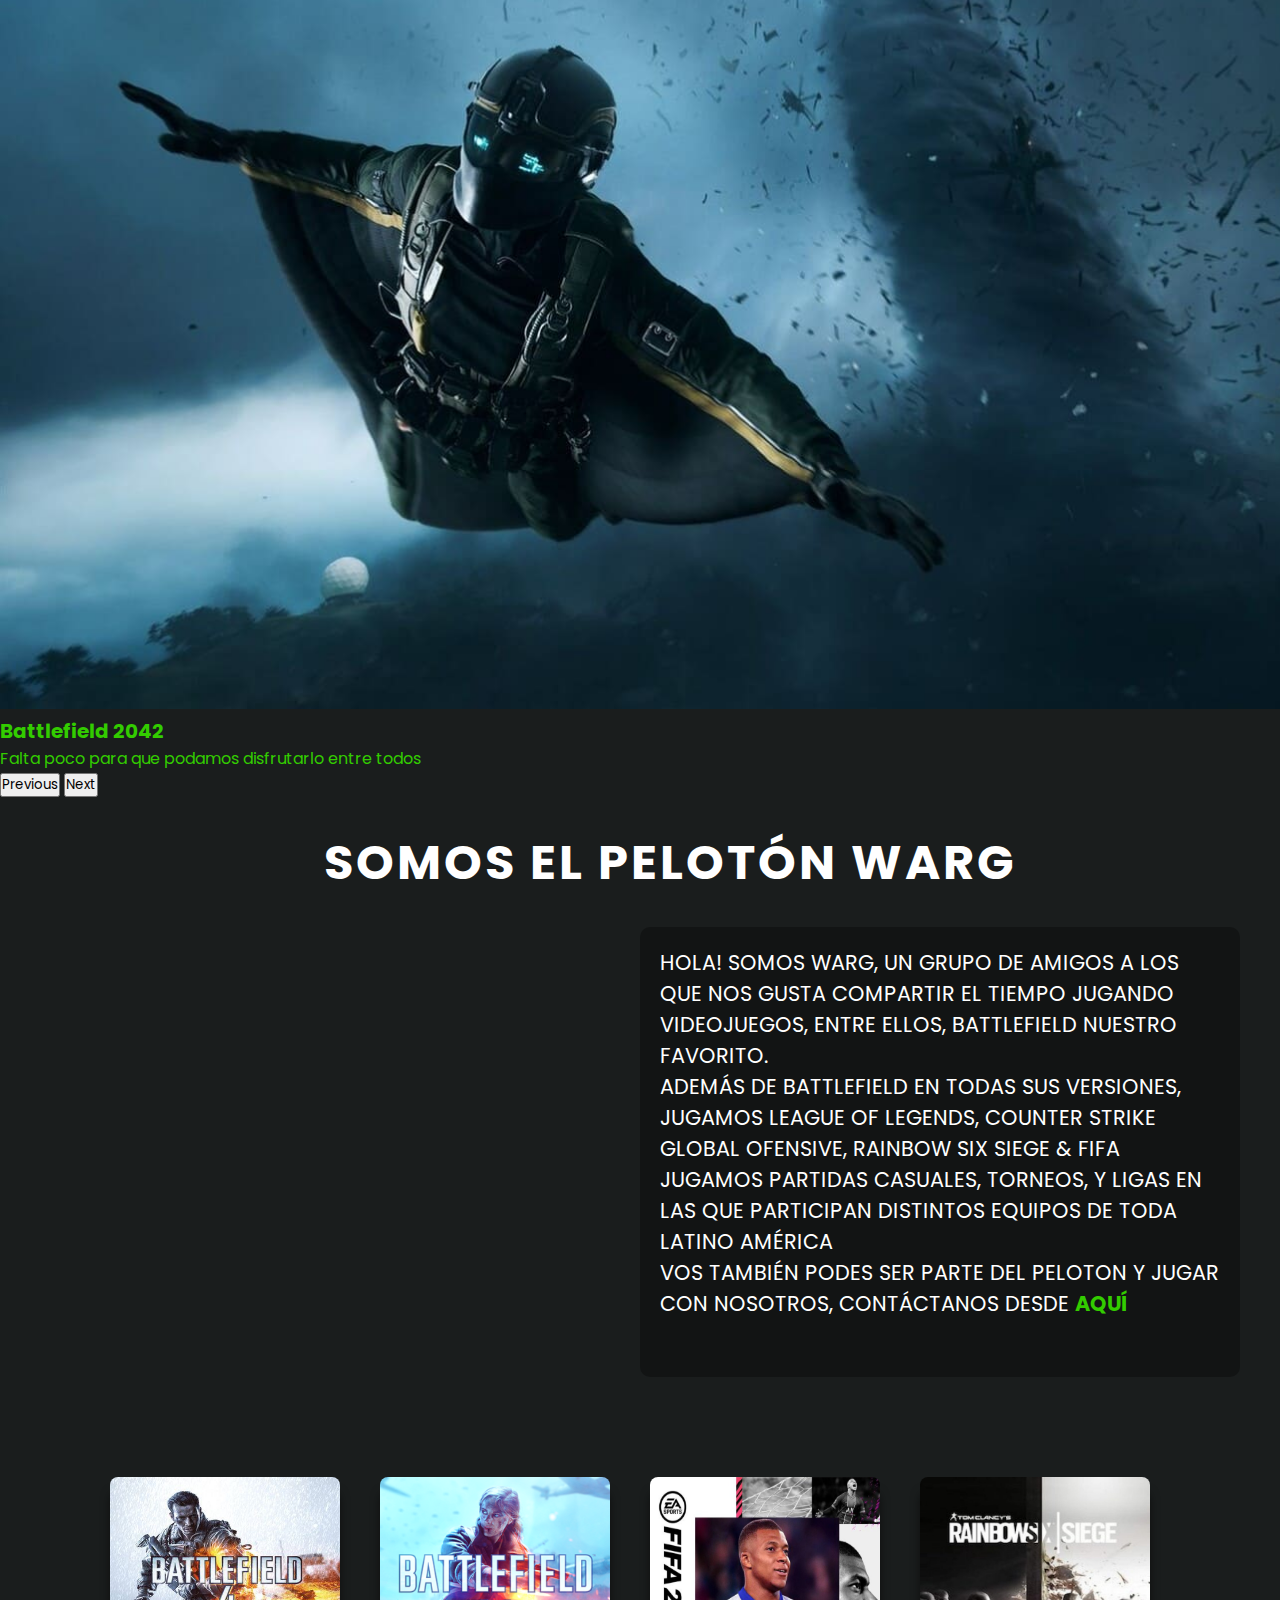
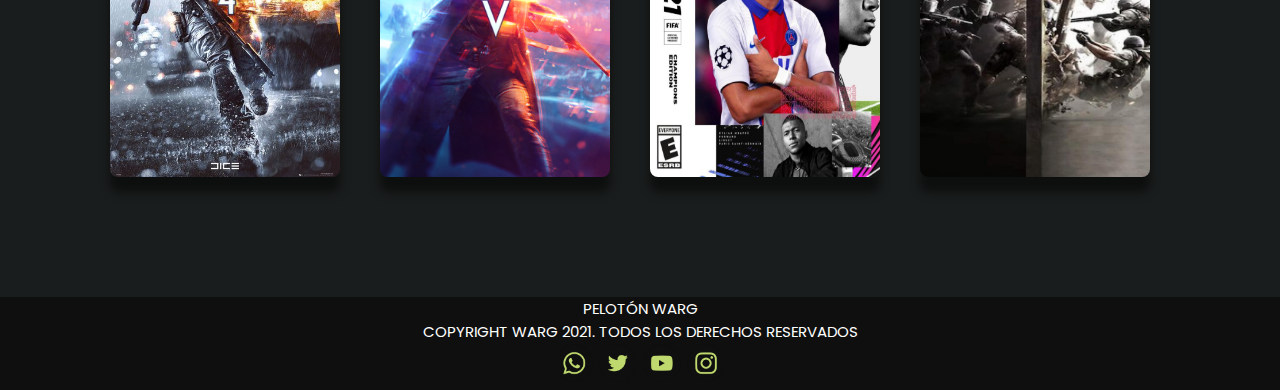
==== commit f4a7fab4: "ahora si" ====
--- a/index.html
+++ b/index.html
@@ -216,7 +216,7 @@
     <footer class="footer">
       <div class="textfooter">
         <p>Pelotón Warg</p>
-        <p>Copyright Warg 2021. Todos los Derechos Reservado</p>
+        <p>Copyright Warg 2021. Todos los Derechos Reservados</p>
       </div>
       <div>
         <a class="redes" href="https://www.whatsapp.com/?lang=es">
